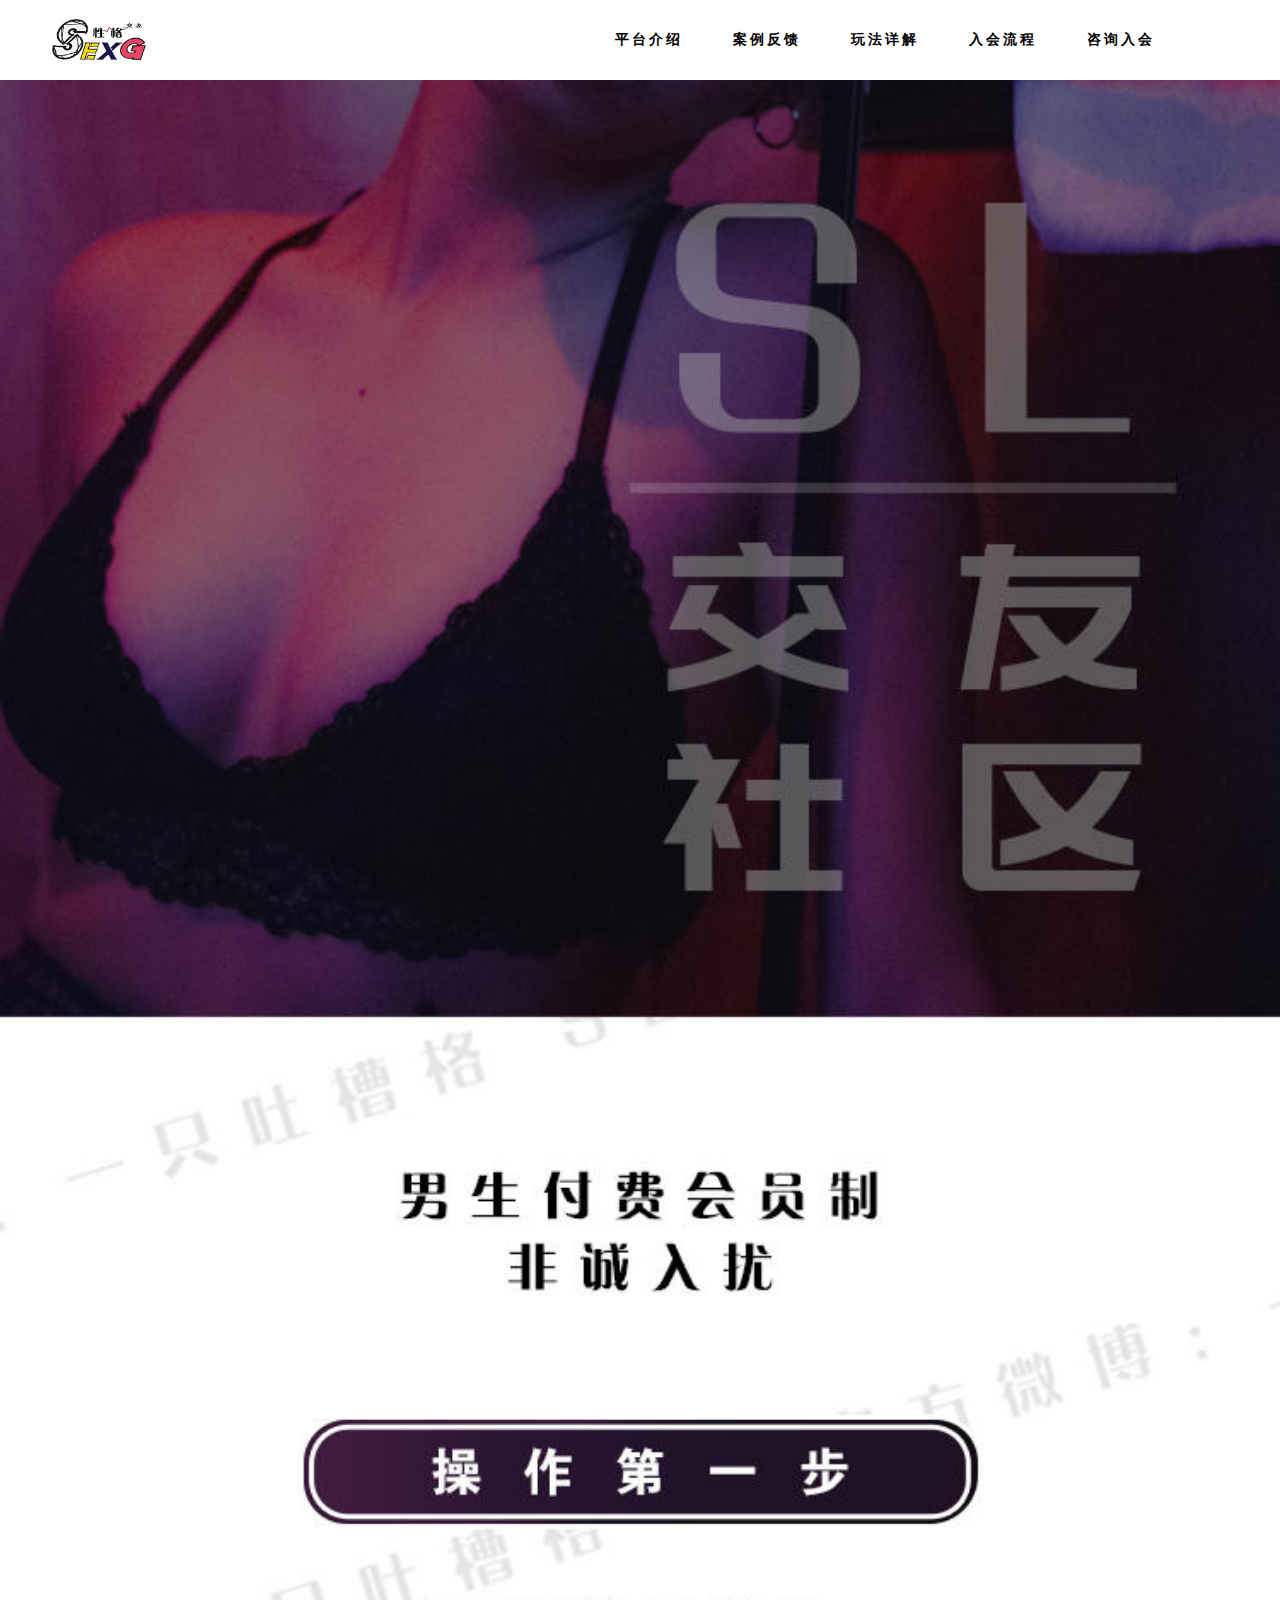
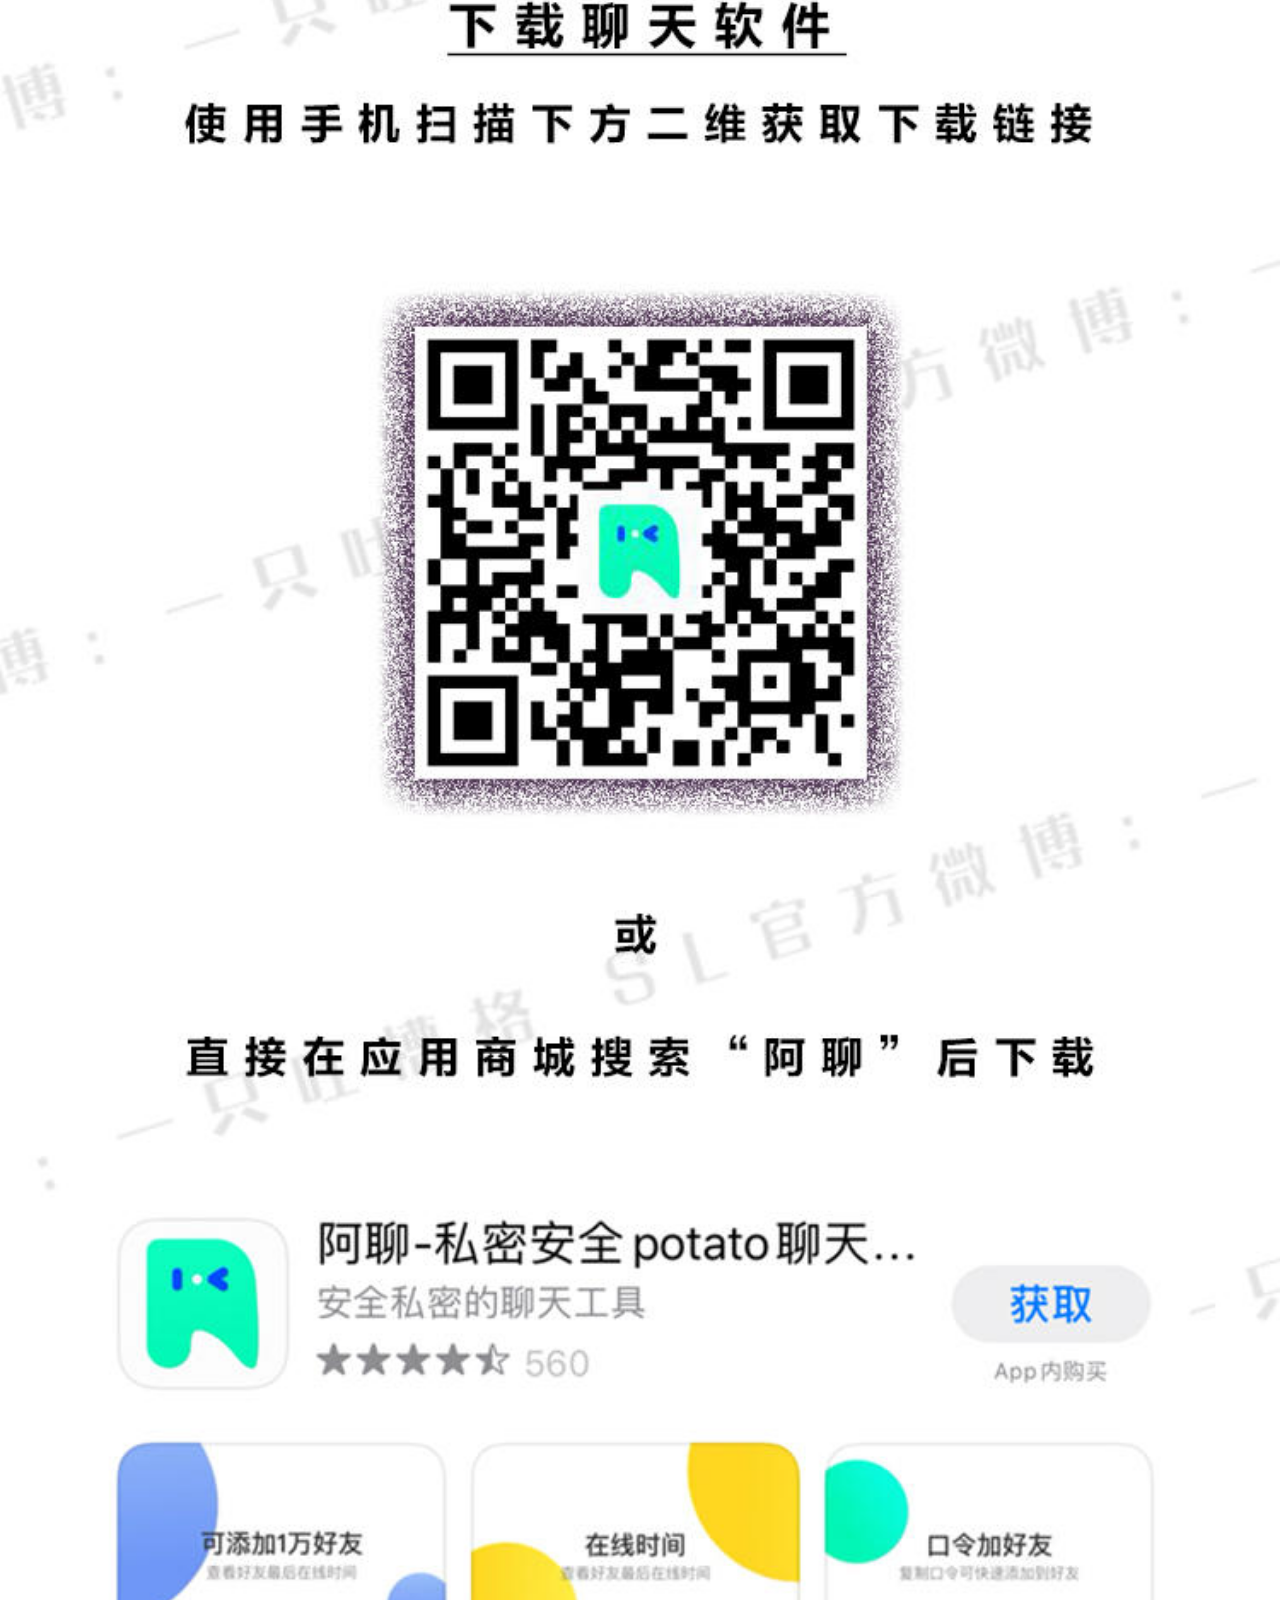
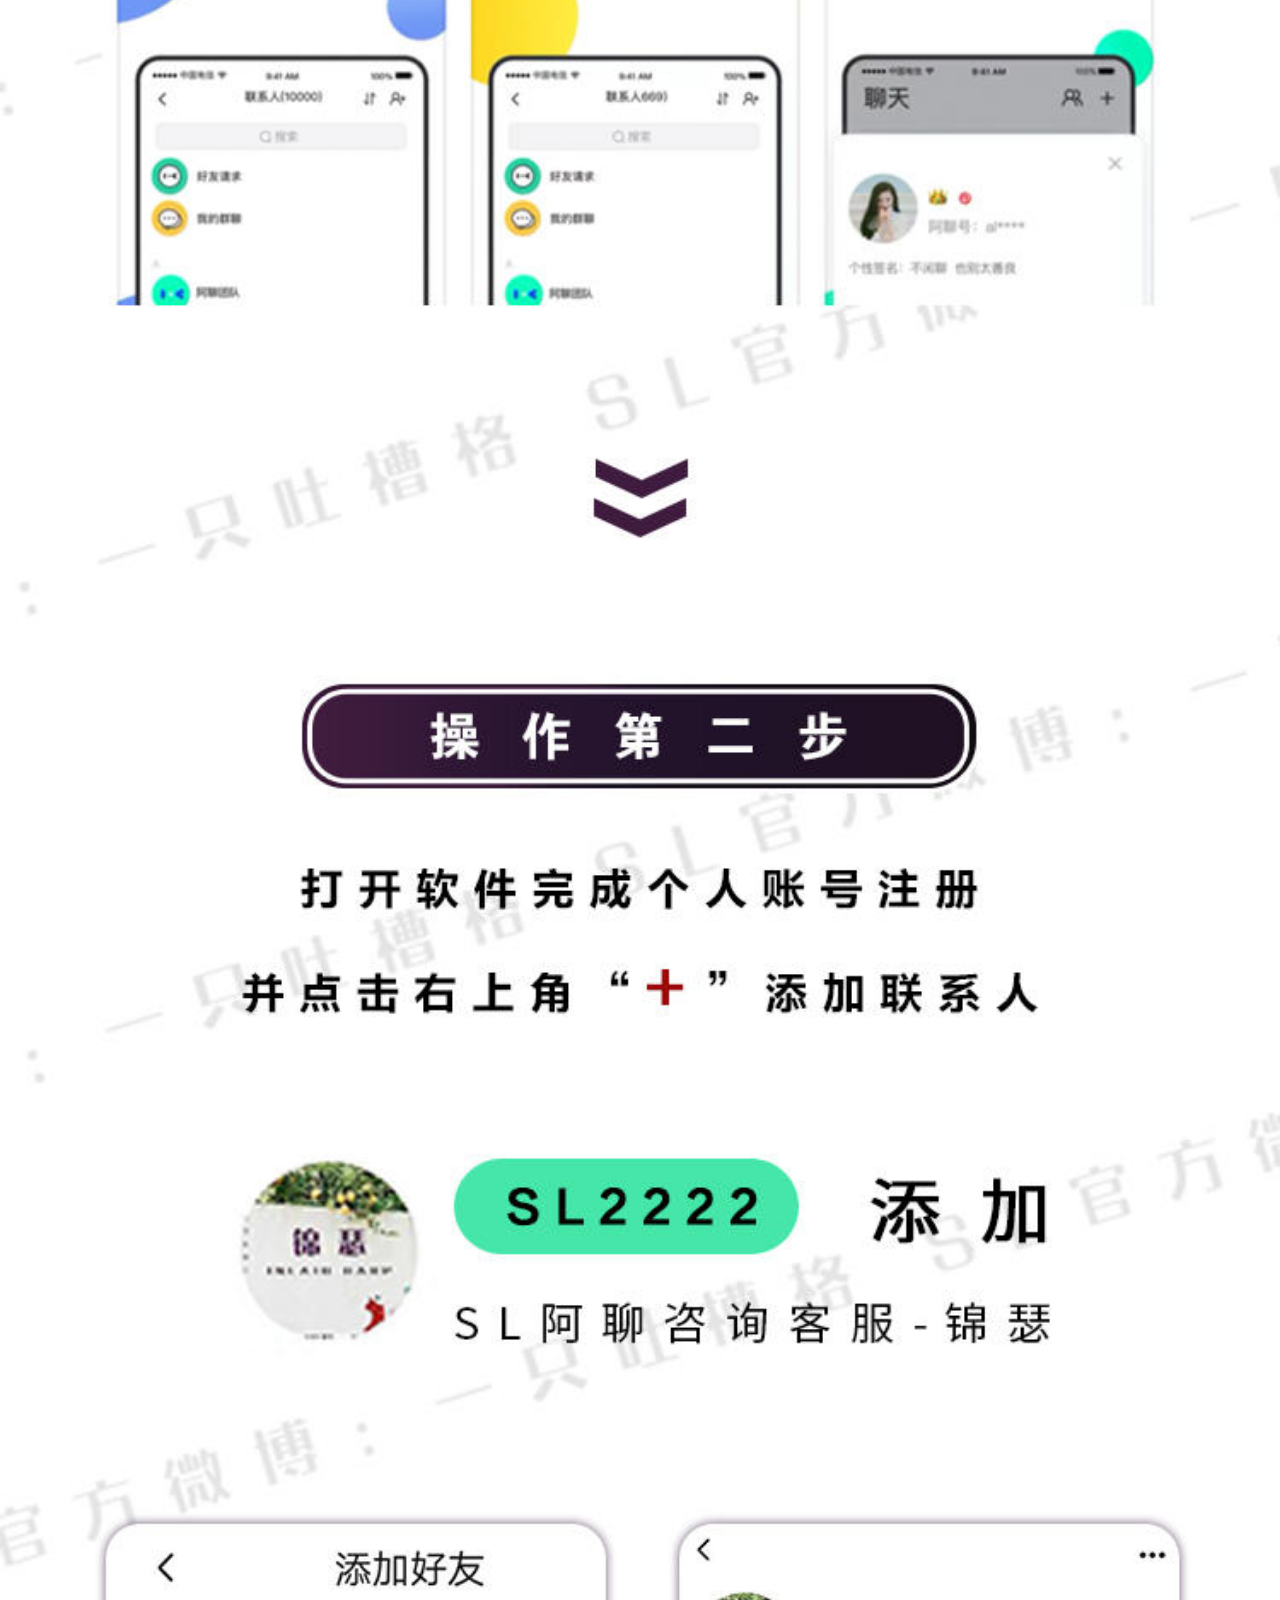
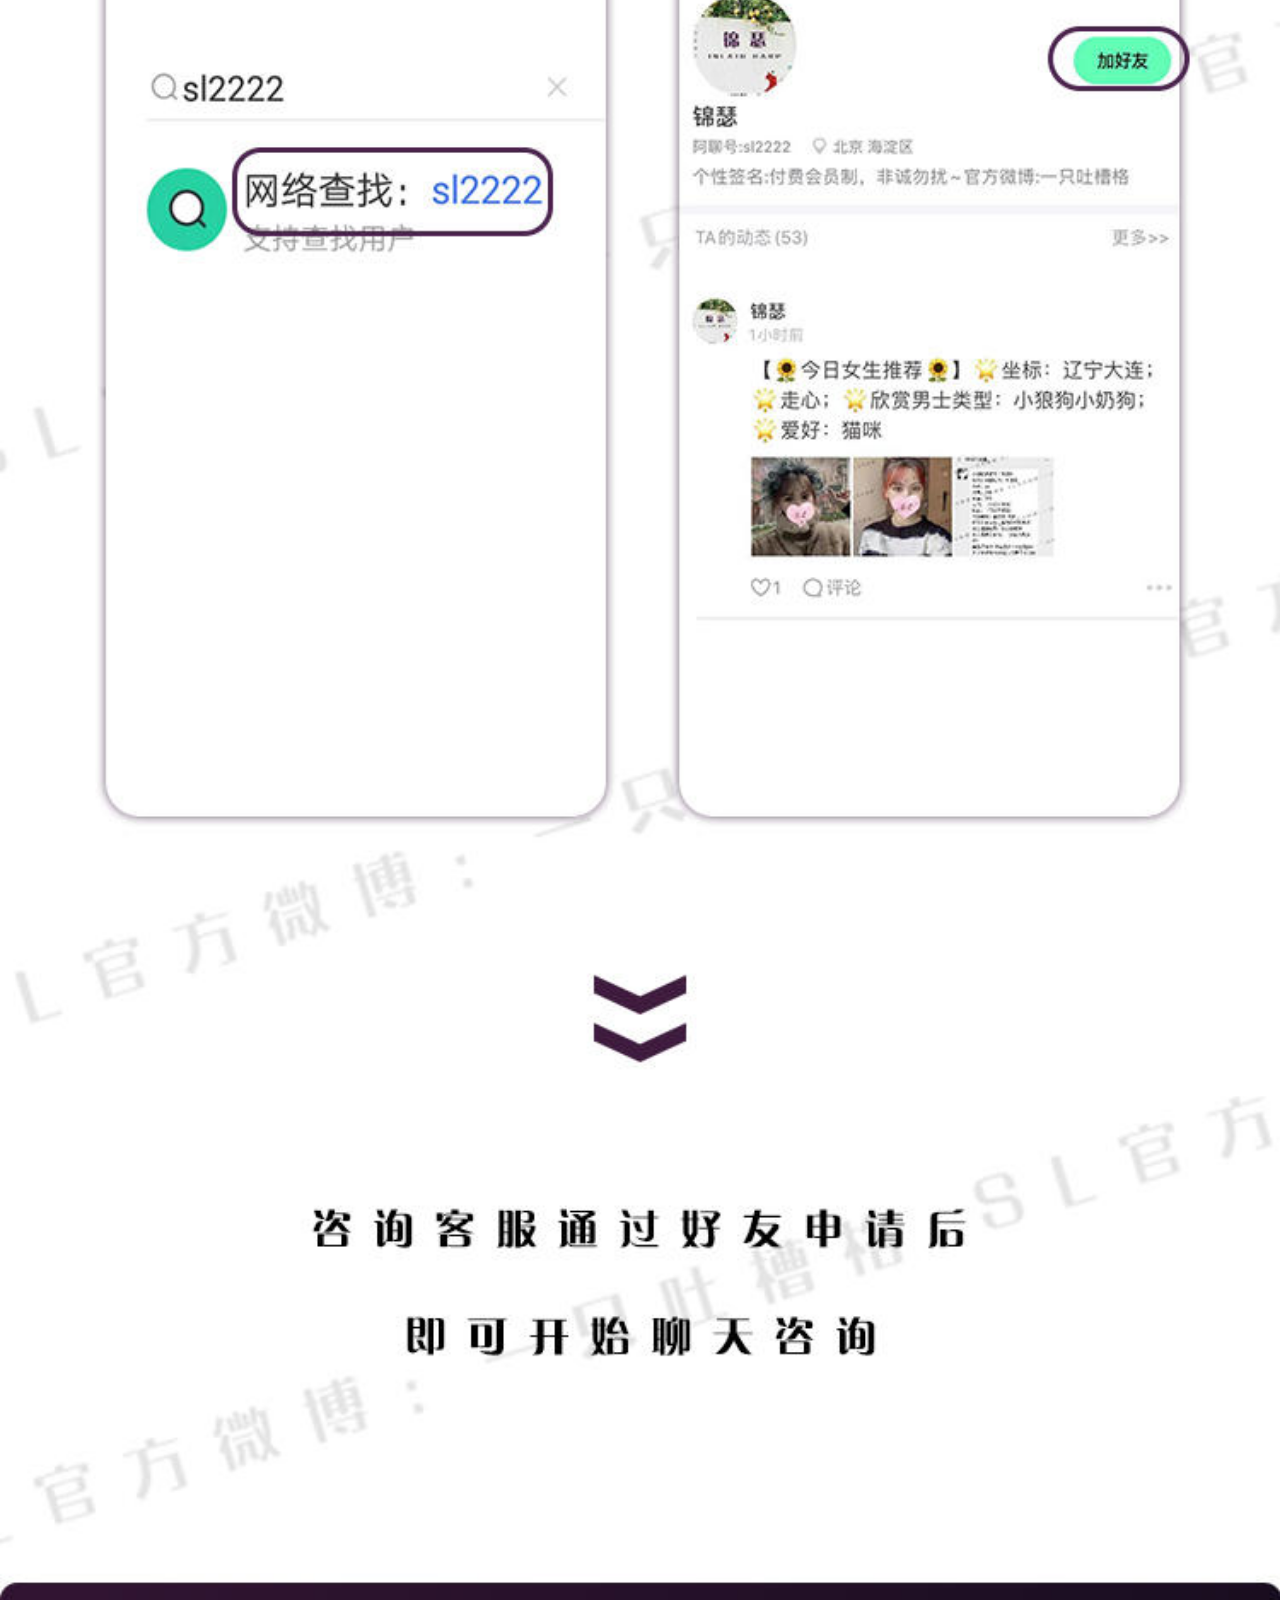
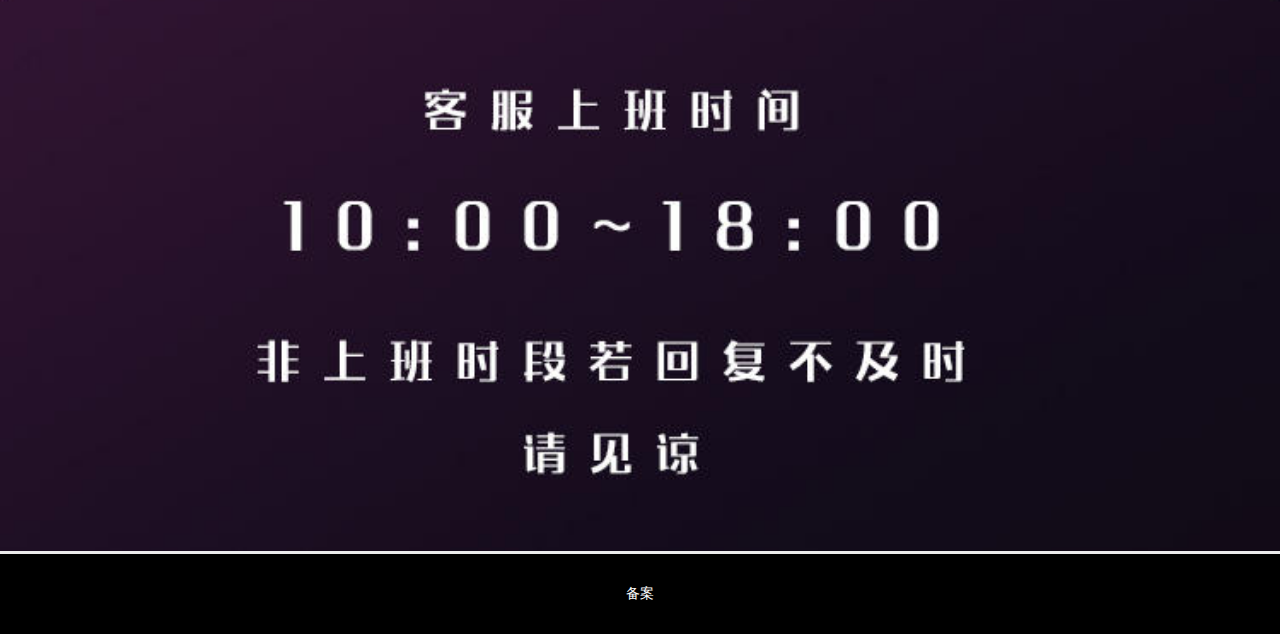
==== cz.html @ c71db669 "'puyunjun'" ====
<!DOCTYPE html>
<html>

<head>
    <meta name="viewport" content="width=device-width, initial-scale=1.0, maximum-scale=1.0, user-scalable=0">
    <meta charset="utf-8" />
    <title>首页</title>
    <link rel="stylesheet" type="text/css" href="css/mui.min.css" />
    <link rel="stylesheet" type="text/css" href="css/base.css" />
    <link rel="stylesheet" href="css/public.css" />
    <link rel="stylesheet" type="text/css" href="css/index.css" />

</head>
<style type="text/css">
    .phone{
        display: none;
    }
    .phone>img{
        width:100%;
        float: left;
    }
    /*.pc{
        min-width: 1000px;
    }*/
    .head{
        height:80px;
        background: white;
        display: flex;
        align-items: center;
        justify-content: space-between;
    }
    .head img{
        height:60px;
        margin-left: 50px;
    }
    .head div{
        display: flex;
        align-items: center;
        margin-right:100px;
    }
    .head p{
        display: inline-block;
        padding: 10px 20px;
        /*border-bottom: 2px solid #FFBA02;*/
        margin: 0 5px;
        font-weight: bold;
        letter-spacing: 3px;
        cursor: pointer;
    }
    .picbox img{
        width:100%;
    }
    .foot{
        height:80px;
        background: black;
        color: white;
        display: flex;
        justify-content: center;
        align-items: center;
    }
    .abc>div:nth-of-type(1){
        padding: 10px 0;
        width:100%;
        height:120px;
        background: url(img/3333.png) no-repeat center;
        background-size: cover;
        position: relative;
        display: flex;
        align-items: center;
    }
    .abc>div:nth-of-type(1) i{
        display: block;
        width:100%;
        height:100%;
        position: absolute;
        left: 0;
        top: 0;
        background: rgba(174,0,0,0.5);
    }
    .abc>div:nth-of-type(1) p{
        width: 58px;
        height:58px;
        border-radius: 100%;
        position: relative;
        background: url(img/j1.png) no-repeat center;
        background-size: cover;
        margin: 0 auto;
    }

    .abc>div:nth-of-type(2){
        padding: 20px 0;
    }
    .abc>div:nth-of-type(2) p{
        width: calc(100% - 50px);
        margin: 15px auto;
        line-height: 2em;

    }
    .abc>div:nth-of-type(1) p img{
        width:38px;
        height: auto;
        position: absolute;
        left: 50%;
        top: 50%;
        transform: translate(-50%,-50%);
    }
    .abc-2>div{
        display: none;
    }
    .abc-1 em{
        display: block;
        position: absolute;
        left: 32px;
        top: 93px;
        border-left:10px solid transparent;
        border-right:10px solid transparent;
        border-bottom:10px solid white;
        display: none;
    }
    .abc>div:nth-of-type(1) p.active{
        width: 85px;
        height:85px;
    }
    .abc>div:nth-of-type(1) p.active img{
        width: 115px;
    }
    .abc>div:nth-of-type(1) p.active em{
        display: block;
    }
    @media screen and (max-width: 600px) {
        .pc{
            display: none;
        }
        .phone{
            display: block;
        }
    }

</style>

<body>
<div class="pc">
    <div class="head">
        <img src="img/logo.gif"/>
        <div>
            <p>平台介绍</p>
            <p>案例反馈</p>
            <p>玩法详解</p>
            <p>入会流程</p>
            <p>咨询入会</p>
        </div>
    </div>

    <div class="picbox">
        <img src="img/cz.jpg"/>
    </div>

    <div class="foot">
        备案
    </div>
</div>
</body>

</html>
<script type="text/javascript" src="js/jquery-3.2.1.min.js"></script>
<script type="text/javascript" src="js/mui.min.js"></script>
<script type="text/javascript" src="js/zturn.js"></script>
<script type="text/javascript" src="https://js.users.51.la/20453717.js"></script>
<script type="text/javascript">

    var gallery = mui('.mui-slider');
    /*调用slider初始化轮播图*/
    gallery.slider({
        /*自动轮播图的间隔时间*/
        interval: 2000
    });


    $('.head p').each(function(){
        $(this).hover(function(){
            $(this).css('border-bottom','2px solid #FFBA02')
        },function(){
            $(this).css('border-bottom','none')
        })
    })

    function tabfn(that,index){
        $('.abc-1 p').removeClass('active')
        $(that).addClass('active')
        $('.abc-2 div').hide()
        $('.abc-2 div').eq(index).show()
    }

    var aa=new zturn({
        id:"zturn",
        opacity:0.9,
        width:382,
        Awidth:1024,
        scale:0.9,
        auto:true,//是否轮播 默认5000
        turning:1000//轮播时长
    })
    var ab=new zturn({
        id:"zturn2",
        opacity:0.8,
        width:382,
        Awidth:1024,
        scale:0.6,
        auto:true
    })

</script>
---- css/mui.min.css ----
html {
	font-family: sans-serif;
	-webkit-text-size-adjust: 100%
}

body {
	margin: 0
}

article,
aside,
details,
figcaption,
figure,
footer,
header,
hgroup,
main,
nav,
section,
summary {
	display: block
}

audio,
canvas,
progress,
video {
	display: inline-block;
	vertical-align: baseline
}

audio:not([controls]) {
	display: none;
	height: 0
}

[hidden],
template {
	display: none
}

a {
	background: 0 0
}

a:active,
a:hover {
	outline: 0
}

abbr[title] {
	border-bottom: 1px dotted
}

b,
strong {
	font-weight: 700
}

dfn {
	font-style: italic
}

h1 {
	margin: .67em 0
}

mark {
	color: #000;
	background: #ff0
}

small {
	font-size: 80%
}

sub,
sup {
	font-size: 75%;
	line-height: 0;
	position: relative;
	vertical-align: baseline
}

sup {
	top: -.5em
}

sub {
	bottom: -.25em
}

img {
	border: 0
}

svg:not(:root) {
	overflow: hidden
}

figure {
	margin: 1em 40px
}

hr {
	box-sizing: content-box;
	height: 0
}

pre {
	overflow: auto
}

code,
kbd,
pre,
samp {
	font-family: monospace, monospace;
	font-size: 1em
}

button,
input,
optgroup,
select{
	font: inherit;
	margin: 0;
	color: inherit
}

button {
	overflow: visible
}

button,
select {
	text-transform: none
}

button,
html input[type=button],
input[type=reset],
input[type=submit] {
	cursor: pointer;
	-webkit-appearance: button
}

button[disabled],
html input[disabled] {
	cursor: default
}

input {
	line-height: normal
}

input[type=checkbox],
input[type=radio] {
	box-sizing: border-box;
	padding: 0
}

input[type=number]::-webkit-inner-spin-button,
input[type=number]::-webkit-outer-spin-button {
	height: auto
}

input[type=search]::-webkit-search-cancel-button,
input[type=search]::-webkit-search-decoration {
	-webkit-appearance: none
}

fieldset {
	margin: 0 2px;
	padding: .35em .625em .75em;
	border: 1px solid silver
}

legend {
	padding: 0;
	border: 0
}



optgroup {
	font-weight: 700
}

table {
	border-spacing: 0;
	border-collapse: collapse
}

td,
th {
	padding: 0
}

* {
	-webkit-box-sizing: border-box;
	box-sizing: border-box;
	-webkit-user-select: none;
	outline: 0;
	-webkit-tap-highlight-color: transparent;
	-webkit-tap-highlight-color: transparent
}

body {
	font-family: 'Helvetica Neue', Helvetica, sans-serif;
	font-size: 17px;
	color: #000;
	background-color: #efeff4;
	-webkit-overflow-scrolling: touch
}

a {
	text-decoration: none;
	color: #007aff
}

a:active {
	color: #0062cc
}

.mui-content {
	background-color: #efeff4;
	-webkit-overflow-scrolling: touch
}

.mui-bar-nav~.mui-content {
	padding-top: 44px
}

.mui-bar-nav~.mui-content.mui-scroll-wrapper .mui-scrollbar-vertical {
	top: 44px
}

.mui-bar-header-secondary~.mui-content {
	padding-top: 88px
}

.mui-bar-header-secondary~.mui-content.mui-scroll-wrapper .mui-scrollbar-vertical {
	top: 88px
}

.mui-bar-footer~.mui-content {
	padding-bottom: 44px
}

.mui-bar-footer~.mui-content.mui-scroll-wrapper .mui-scrollbar-vertical {
	bottom: 44px
}

.mui-bar-footer-secondary~.mui-content {
	padding-bottom: 88px
}

.mui-bar-footer-secondary~.mui-content.mui-scroll-wrapper .mui-scrollbar-vertical {
	bottom: 88px
}

.mui-bar-tab~.mui-content {
	padding-bottom: 50px
}

.mui-bar-tab~.mui-content.mui-scroll-wrapper .mui-scrollbar-vertical {
	bottom: 50px
}

.mui-bar-footer-secondary-tab~.mui-content {
	padding-bottom: 94px
}

.mui-bar-footer-secondary-tab~.mui-content.mui-scroll-wrapper .mui-scrollbar-vertical {
	bottom: 94px
}

.mui-content-padded {
	margin: 10px
}

.mui-inline {
	display: inline-block;
	vertical-align: top
}

.mui-block {
	display: block!important
}

.mui-visibility {
	visibility: visible!important
}

.mui-hidden {
	display: none!important
}

.mui-ellipsis {
	overflow: hidden;
	white-space: nowrap;
	text-overflow: ellipsis
}

.mui-ellipsis-2 {
	display: -webkit-box;
	overflow: hidden;
	white-space: normal!important;
	text-overflow: ellipsis;
	word-wrap: break-word;
	-webkit-line-clamp: 2;
	-webkit-box-orient: vertical
}

.mui-table {
	display: table;
	width: 100%;
	table-layout: fixed
}

.mui-table-cell {
	position: relative;
	display: table-cell
}

.mui-text-left {
	text-align: left!important
}

.mui-text-center {
	text-align: center!important
}

.mui-text-justify {
	text-align: justify!important
}

.mui-text-right {
	text-align: right!important
}

.mui-pull-left {
	float: left
}

.mui-pull-right {
	float: right
}

.mui-list-unstyled {
	padding-left: 0;
	list-style: none
}

.mui-list-inline {
	margin-left: -5px;
	padding-left: 0;
	list-style: none
}

.mui-list-inline>li {
	display: inline-block;
	padding-right: 5px;
	padding-left: 5px
}

.mui-clearfix:after,
.mui-clearfix:before {
	display: table;
	content: ' '
}

.mui-clearfix:after {
	clear: both
}

.mui-bg-primary {
	background-color: #007aff
}

.mui-bg-positive {
	background-color: #4cd964
}

.mui-bg-negative {
	background-color: #dd524d
}

.mui-error {
	margin: 88px 35px;
	padding: 10px;
	border-radius: 6px;
	background-color: #bbb
}

.mui-subtitle {
	font-size: 15px
}
.mui-h1,
h1 {
	font-size: 36px
}

.mui-h2,
h2 {
	font-size: 30px
}

.mui-h3,
h3 {
	font-size: 24px
}

.mui-h4,
h4 {
	font-size: 18px
}

.mui-h5,
h5 {
	font-size: 14px;
	font-weight: 400;
	color: #8f8f94
}

.mui-h6,
h6 {
	font-size: 12px;
	font-weight: 400;
	color: #8f8f94
}

p {
	font-size: 14px;
	margin-top: 0;
	margin-bottom: 10px;
}

.mui-row:after,
.mui-row:before {
	display: table;
	content: ' '
}

.mui-row:after {
	clear: both
}

.mui-col-sm-1,
.mui-col-sm-10,
.mui-col-sm-11,
.mui-col-sm-12,
.mui-col-sm-2,
.mui-col-sm-3,
.mui-col-sm-4,
.mui-col-sm-5,
.mui-col-sm-6,
.mui-col-sm-7,
.mui-col-sm-8,
.mui-col-sm-9,
.mui-col-xs-1,
.mui-col-xs-10,
.mui-col-xs-11,
.mui-col-xs-12,
.mui-col-xs-2,
.mui-col-xs-3,
.mui-col-xs-4,
.mui-col-xs-5,
.mui-col-xs-6,
.mui-col-xs-7,
.mui-col-xs-8,
.mui-col-xs-9 {
	position: relative;
	min-height: 1px
}

.mui-row>[class*=mui-col-] {
	float: left
}

.mui-col-xs-12 {
	width: 100%
}

.mui-col-xs-11 {
	width: 91.66666667%
}

.mui-col-xs-10 {
	width: 83.33333333%
}

.mui-col-xs-9 {
	width: 75%
}

.mui-col-xs-8 {
	width: 66.66666667%
}

.mui-col-xs-7 {
	width: 58.33333333%
}

.mui-col-xs-6 {
	width: 50%
}

.mui-col-xs-5 {
	width: 41.66666667%
}

.mui-col-xs-4 {
	width: 33.33333333%
}

.mui-col-xs-3 {
	width: 25%
}

.mui-col-xs-2 {
	width: 16.66666667%
}

.mui-col-xs-1 {
	width: 8.33333333%
}

@media (min-width:400px) {
	.mui-col-sm-12 {
		width: 100%
	}
	.mui-col-sm-11 {
		width: 91.66666667%
	}
	.mui-col-sm-10 {
		width: 83.33333333%
	}
	.mui-col-sm-9 {
		width: 75%
	}
	.mui-col-sm-8 {
		width: 66.66666667%
	}
	.mui-col-sm-7 {
		width: 58.33333333%
	}
	.mui-col-sm-6 {
		width: 50%
	}
	.mui-col-sm-5 {
		width: 41.66666667%
	}
	.mui-col-sm-4 {
		width: 33.33333333%
	}
	.mui-col-sm-3 {
		width: 25%
	}
	.mui-col-sm-2 {
		width: 16.66666667%
	}
	.mui-col-sm-1 {
		width: 8.33333333%
	}
}

.mui-scroll-wrapper {
	position: absolute;
	z-index: 2;
	top: 0;
	bottom: 0;
	left: 0;
	overflow: hidden;
	width: 100%
}

.mui-scroll {
	position: absolute;
	z-index: 1;
	width: 100%
}

.mui-scrollbar {
	position: absolute;
	z-index: 9998;
	overflow: hidden;
	-webkit-transition: 500ms;
	transition: 500ms;
	transform: translateZ(0px);
	pointer-events: none;
	opacity: 0
}

.mui-scrollbar-vertical {
	top: 0;
	right: 1px;
	bottom: 2px;
	width: 4px
}

.mui-scrollbar-vertical .mui-scrollbar-indicator {
	width: 100%
}

.mui-scrollbar-horizontal {
	right: 2px;
	bottom: 0;
	left: 2px;
	height: 4px
}

.mui-scrollbar-horizontal .mui-scrollbar-indicator {
	height: 100%
}

.mui-scrollbar-indicator {
	position: absolute;
	display: block;
	box-sizing: border-box;
	-webkit-transition: .01s cubic-bezier(.1, .57, .1, 1);
	transition: .01s cubic-bezier(.1, .57, .1, 1);
	transform: translate(0px, 0) translateZ(0px);
	border: 1px solid rgba(255, 255, 255, .80196);
	border-radius: 2px;
	background: rgba(0, 0, 0, .39804)
}

.mui-plus-pullrefresh .mui-fullscreen .mui-scroll-wrapper .mui-scroll-wrapper,
.mui-plus-pullrefresh .mui-fullscreen .mui-slider-group .mui-scroll-wrapper {
	position: absolute;
	top: 0;
	bottom: 0;
	left: 0;
	overflow: hidden;
	width: 100%
}

.mui-plus-pullrefresh .mui-fullscreen .mui-scroll-wrapper .mui-scroll,
.mui-plus-pullrefresh .mui-fullscreen .mui-slider-group .mui-scroll {
	position: absolute;
	width: 100%
}

.mui-plus-pullrefresh .mui-scroll-wrapper,
.mui-plus-pullrefresh .mui-slider-group {
	position: static;
	top: auto;
	bottom: auto;
	left: auto;
	overflow: auto;
	width: auto
}

.mui-plus-pullrefresh .mui-slider-group {
	overflow: visible
}

.mui-plus-pullrefresh .mui-scroll {
	position: static;
	width: auto
}

.mui-off-canvas-wrap .mui-bar {
	position: absolute!important;
	-webkit-transform: translate3d(0, 0, 0);
	transform: translate3d(0, 0, 0);
	-webkit-box-shadow: none;
	box-shadow: none
}

.mui-off-canvas-wrap {
	position: relative;
	z-index: 1;
	overflow: hidden;
	width: 100%;
	height: 100%
}

.mui-off-canvas-wrap .mui-inner-wrap {
	position: relative;
	z-index: 1;
	width: 100%;
	height: 100%
}

.mui-off-canvas-wrap .mui-inner-wrap.mui-transitioning {
	-webkit-transition: -webkit-transform 350ms;
	transition: transform 350ms cubic-bezier(.165, .84, .44, 1)
}

.mui-off-canvas-wrap .mui-inner-wrap .mui-off-canvas-left {
	-webkit-transform: translate3d(-100%, 0, 0);
	transform: translate3d(-100%, 0, 0)
}

.mui-off-canvas-wrap .mui-inner-wrap .mui-off-canvas-right {
	-webkit-transform: translate3d(100%, 0, 0);
	transform: translate3d(100%, 0, 0)
}

.mui-off-canvas-wrap.mui-active {
	overflow: hidden;
	height: 100%
}

.mui-off-canvas-wrap.mui-active .mui-off-canvas-backdrop {
	position: absolute;
	z-index: 998;
	top: 0;
	right: 0;
	bottom: 0;
	left: 0;
	display: block;
	transition: background 350ms cubic-bezier(.165, .84, .44, 1);
	background: rgba(0, 0, 0, .4);
	box-shadow: -4px 0 4px rgba(0, 0, 0, .5), 4px 0 4px rgba(0, 0, 0, .5);
	-webkit-tap-highlight-color: transparent
}

.mui-off-canvas-wrap.mui-slide-in .mui-off-canvas-right {
	z-index: 10000!important;
	-webkit-transform: translate3d(100%, 0, 0)
}

.mui-off-canvas-wrap.mui-slide-in .mui-off-canvas-left {
	z-index: 10000!important;
	-webkit-transform: translate3d(-100%, 0, 0)
}

.mui-off-canvas-left,
.mui-off-canvas-right {
	position: absolute;
	z-index: -1;
	top: 0;
	bottom: 0;
	visibility: hidden;
	box-sizing: content-box;
	width: 70%;
	min-height: 100%;
	background: #333;
	-webkit-overflow-scrolling: touch
}

.mui-off-canvas-left.mui-transitioning,
.mui-off-canvas-right.mui-transitioning {
	-webkit-transition: -webkit-transform 350ms cubic-bezier(.165, .84, .44, 1);
	transition: transform 350ms cubic-bezier(.165, .84, .44, 1)
}

.mui-off-canvas-left {
	left: 0
}

.mui-off-canvas-right {
	right: 0
}

.mui-off-canvas-wrap:not(.mui-slide-in).mui-scalable {
	background-color: #333
}

.mui-off-canvas-wrap:not(.mui-slide-in).mui-scalable>.mui-off-canvas-left,
.mui-off-canvas-wrap:not(.mui-slide-in).mui-scalable>.mui-off-canvas-right {
	width: 80%;
	-webkit-transform: scale(.8);
	transform: scale(.8);
	opacity: .1
}

.mui-off-canvas-wrap:not(.mui-slide-in).mui-scalable>.mui-off-canvas-left.mui-transitioning,
.mui-off-canvas-wrap:not(.mui-slide-in).mui-scalable>.mui-off-canvas-right.mui-transitioning {
	-webkit-transition: -webkit-transform 350ms cubic-bezier(.165, .84, .44, 1), opacity 350ms cubic-bezier(.165, .84, .44, 1);
	transition: transform 350ms cubic-bezier(.165, .84, .44, 1), opacity 350ms cubic-bezier(.165, .84, .44, 1)
}

.mui-off-canvas-wrap:not(.mui-slide-in).mui-scalable>.mui-off-canvas-left {
	-webkit-transform-origin: -100%;
	transform-origin: -100%
}

.mui-off-canvas-wrap:not(.mui-slide-in).mui-scalable>.mui-off-canvas-right {
	-webkit-transform-origin: 200%;
	transform-origin: 200%
}

.mui-off-canvas-wrap:not(.mui-slide-in).mui-scalable.mui-active>.mui-inner-wrap {
	-webkit-transform: scale(.8);
	transform: scale(.8)
}

.mui-off-canvas-wrap:not(.mui-slide-in).mui-scalable.mui-active>.mui-off-canvas-left,
.mui-off-canvas-wrap:not(.mui-slide-in).mui-scalable.mui-active>.mui-off-canvas-right {
	-webkit-transform: scale(1);
	transform: scale(1);
	opacity: 1
}

.mui-loading .mui-spinner {
	display: block;
	margin: 0 auto
}

.mui-spinner {
	display: inline-block;
	width: 24px;
	height: 24px;
	-webkit-transform-origin: 50%;
	transform-origin: 50%;
	-webkit-animation: spinner-spin 1s step-end infinite;
	animation: spinner-spin 1s step-end infinite
}

.mui-spinner:after {
	display: block;
	width: 100%;
	height: 100%;
	content: '';
	background-image: url('data:image/svg+xml;charset=utf-8,<svg viewBox=\'0 0 120 120\' xmlns=\'http://www.w3.org/2000/svg\' xmlns:xlink=\'http://www.w3.org/1999/xlink\'><defs><line id=\'l\' x1=\'60\' x2=\'60\' y1=\'7\' y2=\'27\' stroke=\'%236c6c6c\' stroke-width=\'11\' stroke-linecap=\'round\'/></defs><g><use xlink:href=\'%23l\' opacity=\'.27\'/><use xlink:href=\'%23l\' opacity=\'.27\' transform=\'rotate(30 60,60)\'/><use xlink:href=\'%23l\' opacity=\'.27\' transform=\'rotate(60 60,60)\'/><use xlink:href=\'%23l\' opacity=\'.27\' transform=\'rotate(90 60,60)\'/><use xlink:href=\'%23l\' opacity=\'.27\' transform=\'rotate(120 60,60)\'/><use xlink:href=\'%23l\' opacity=\'.27\' transform=\'rotate(150 60,60)\'/><use xlink:href=\'%23l\' opacity=\'.37\' transform=\'rotate(180 60,60)\'/><use xlink:href=\'%23l\' opacity=\'.46\' transform=\'rotate(210 60,60)\'/><use xlink:href=\'%23l\' opacity=\'.56\' transform=\'rotate(240 60,60)\'/><use xlink:href=\'%23l\' opacity=\'.66\' transform=\'rotate(270 60,60)\'/><use xlink:href=\'%23l\' opacity=\'.75\' transform=\'rotate(300 60,60)\'/><use xlink:href=\'%23l\' opacity=\'.85\' transform=\'rotate(330 60,60)\'/></g></svg>');
	background-repeat: no-repeat;
	background-position: 50%;
	background-size: 100%
}

.mui-spinner-white:after {
	background-image: url('data:image/svg+xml;charset=utf-8,<svg viewBox=\'0 0 120 120\' xmlns=\'http://www.w3.org/2000/svg\' xmlns:xlink=\'http://www.w3.org/1999/xlink\'><defs><line id=\'l\' x1=\'60\' x2=\'60\' y1=\'7\' y2=\'27\' stroke=\'%23fff\' stroke-width=\'11\' stroke-linecap=\'round\'/></defs><g><use xlink:href=\'%23l\' opacity=\'.27\'/><use xlink:href=\'%23l\' opacity=\'.27\' transform=\'rotate(30 60,60)\'/><use xlink:href=\'%23l\' opacity=\'.27\' transform=\'rotate(60 60,60)\'/><use xlink:href=\'%23l\' opacity=\'.27\' transform=\'rotate(90 60,60)\'/><use xlink:href=\'%23l\' opacity=\'.27\' transform=\'rotate(120 60,60)\'/><use xlink:href=\'%23l\' opacity=\'.27\' transform=\'rotate(150 60,60)\'/><use xlink:href=\'%23l\' opacity=\'.37\' transform=\'rotate(180 60,60)\'/><use xlink:href=\'%23l\' opacity=\'.46\' transform=\'rotate(210 60,60)\'/><use xlink:href=\'%23l\' opacity=\'.56\' transform=\'rotate(240 60,60)\'/><use xlink:href=\'%23l\' opacity=\'.66\' transform=\'rotate(270 60,60)\'/><use xlink:href=\'%23l\' opacity=\'.75\' transform=\'rotate(300 60,60)\'/><use xlink:href=\'%23l\' opacity=\'.85\' transform=\'rotate(330 60,60)\'/></g></svg>')
}

@-webkit-keyframes spinner-spin {
	0% {
		-webkit-transform: rotate(0deg)
	}
	8.33333333% {
		-webkit-transform: rotate(30deg)
	}
	16.66666667% {
		-webkit-transform: rotate(60deg)
	}
	25% {
		-webkit-transform: rotate(90deg)
	}
	33.33333333% {
		-webkit-transform: rotate(120deg)
	}
	41.66666667% {
		-webkit-transform: rotate(150deg)
	}
	50% {
		-webkit-transform: rotate(180deg)
	}
	58.33333333% {
		-webkit-transform: rotate(210deg)
	}
	66.66666667% {
		-webkit-transform: rotate(240deg)
	}
	75% {
		-webkit-transform: rotate(270deg)
	}
	83.33333333% {
		-webkit-transform: rotate(300deg)
	}
	91.66666667% {
		-webkit-transform: rotate(330deg)
	}
	100% {
		-webkit-transform: rotate(360deg)
	}
}

@keyframes spinner-spin {
	0% {
		transform: rotate(0deg)
	}
	8.33333333% {
		transform: rotate(30deg)
	}
	16.66666667% {
		transform: rotate(60deg)
	}
	25% {
		transform: rotate(90deg)
	}
	33.33333333% {
		transform: rotate(120deg)
	}
	41.66666667% {
		transform: rotate(150deg)
	}
	50% {
		transform: rotate(180deg)
	}
	58.33333333% {
		transform: rotate(210deg)
	}
	66.66666667% {
		transform: rotate(240deg)
	}
	75% {
		transform: rotate(270deg)
	}
	83.33333333% {
		transform: rotate(300deg)
	}
	91.66666667% {
		transform: rotate(330deg)
	}
	100% {
		transform: rotate(360deg)
	}
}

.mui-btn,
button,
input[type=button],
input[type=reset],
input[type=submit] {
	font-size: 14px;
	font-weight: 400;
	line-height: 1.42;
	position: relative;
	display: inline-block;
	margin-bottom: 0;
	padding: 6px 12px;
	cursor: pointer;
	-webkit-transition: all;
	transition: all;
	-webkit-transition-timing-function: linear;
	transition-timing-function: linear;
	-webkit-transition-duration: .2s;
	transition-duration: .2s;
	text-align: center;
	vertical-align: top;
	white-space: nowrap;
	color: #333;
	border: 1px solid #ccc;
	border-radius: 3px;
	border-top-left-radius: 3px;
	border-top-right-radius: 3px;
	border-bottom-right-radius: 3px;
	border-bottom-left-radius: 3px;
	background-color: #fff;
	background-clip: padding-box
}

.mui-btn.mui-active:enabled,
.mui-btn:enabled:active,
button.mui-active:enabled,
button:enabled:active,
input[type=button].mui-active:enabled,
input[type=button]:enabled:active,
input[type=reset].mui-active:enabled,
input[type=reset]:enabled:active,
input[type=submit].mui-active:enabled,
input[type=submit]:enabled:active {
	color: #fff;
	background-color: #929292
}

.mui-btn.mui-disabled,
.mui-btn:disabled,
button.mui-disabled,
button:disabled,
input[type=button].mui-disabled,
input[type=button]:disabled,
input[type=reset].mui-disabled,
input[type=reset]:disabled,
input[type=submit].mui-disabled,
input[type=submit]:disabled {
	opacity: .6
}

.mui-btn-blue,
.mui-btn-primary,
input[type=submit] {
	color: #fff;
	border: 1px solid #007aff;
	background-color: #007aff
}

.mui-btn-blue.mui-active:enabled,
.mui-btn-blue:enabled:active,
.mui-btn-primary.mui-active:enabled,
.mui-btn-primary:enabled:active,
input[type=submit].mui-active:enabled,
input[type=submit]:enabled:active {
	color: #fff;
	border: 1px solid #0062cc;
	background-color: #0062cc
}

.mui-btn-green,
.mui-btn-positive,
.mui-btn-success {
	color: #fff;
	border: 1px solid #4cd964;
	background-color: #4cd964
}

.mui-btn-green.mui-active:enabled,
.mui-btn-green:enabled:active,
.mui-btn-positive.mui-active:enabled,
.mui-btn-positive:enabled:active,
.mui-btn-success.mui-active:enabled,
.mui-btn-success:enabled:active {
	color: #fff;
	border: 1px solid #2ac845;
	background-color: #2ac845
}

.mui-btn-warning,
.mui-btn-yellow {
	color: #fff;
	border: 1px solid #f0ad4e;
	background-color: #f0ad4e
}

.mui-btn-warning.mui-active:enabled,
.mui-btn-warning:enabled:active,
.mui-btn-yellow.mui-active:enabled,
.mui-btn-yellow:enabled:active {
	color: #fff;
	border: 1px solid #ec971f;
	background-color: #ec971f
}

.mui-btn-danger,
.mui-btn-negative,
.mui-btn-red {
	color: #fff;
	border: 1px solid #dd524d;
	background-color: #dd524d
}

.mui-btn-danger.mui-active:enabled,
.mui-btn-danger:enabled:active,
.mui-btn-negative.mui-active:enabled,
.mui-btn-negative:enabled:active,
.mui-btn-red.mui-active:enabled,
.mui-btn-red:enabled:active {
	color: #fff;
	border: 1px solid #cf2d28;
	background-color: #cf2d28
}

.mui-btn-purple,
.mui-btn-royal {
	color: #fff;
	border: 1px solid #8a6de9;
	background-color: #8a6de9
}

.mui-btn-purple.mui-active:enabled,
.mui-btn-purple:enabled:active,
.mui-btn-royal.mui-active:enabled,
.mui-btn-royal:enabled:active {
	color: #fff;
	border: 1px solid #6641e2;
	background-color: #6641e2
}

.mui-btn-grey {
	color: #fff;
	border: 1px solid #c7c7cc;
	background-color: #c7c7cc
}

.mui-btn-grey.mui-active:enabled,
.mui-btn-grey:enabled:active {
	color: #fff;
	border: 1px solid #acacb4;
	background-color: #acacb4
}

.mui-btn-outlined {
	background-color: transparent
}

.mui-btn-outlined.mui-btn-blue,
.mui-btn-outlined.mui-btn-primary {
	color: #007aff
}

.mui-btn-outlined.mui-btn-green,
.mui-btn-outlined.mui-btn-positive,
.mui-btn-outlined.mui-btn-success {
	color: #4cd964
}

.mui-btn-outlined.mui-btn-warning,
.mui-btn-outlined.mui-btn-yellow {
	color: #f0ad4e
}

.mui-btn-outlined.mui-btn-danger,
.mui-btn-outlined.mui-btn-negative,
.mui-btn-outlined.mui-btn-red {
	color: #dd524d
}

.mui-btn-outlined.mui-btn-purple,
.mui-btn-outlined.mui-btn-royal {
	color: #8a6de9
}

.mui-btn-outlined.mui-btn-blue:enabled:active,
.mui-btn-outlined.mui-btn-danger:enabled:active,
.mui-btn-outlined.mui-btn-green:enabled:active,
.mui-btn-outlined.mui-btn-negative:enabled:active,
.mui-btn-outlined.mui-btn-positive:enabled:active,
.mui-btn-outlined.mui-btn-primary:enabled:active,
.mui-btn-outlined.mui-btn-purple:enabled:active,
.mui-btn-outlined.mui-btn-red:enabled:active,
.mui-btn-outlined.mui-btn-royal:enabled:active,
.mui-btn-outlined.mui-btn-success:enabled:active,
.mui-btn-outlined.mui-btn-warning:enabled:active,
.mui-btn-outlined.mui-btn-yellow:enabled:active {
	color: #fff
}

.mui-btn-link {
	padding-top: 6px;
	padding-bottom: 6px;
	color: #007aff;
	border: 0;
	background-color: transparent
}

.mui-btn-link.mui-active:enabled,
.mui-btn-link:enabled:active {
	color: #0062cc;
	background-color: transparent
}

.mui-btn-block {
	font-size: 18px;
	display: block;
	width: 100%;
	margin-bottom: 10px;
	padding: 15px 0
}

.mui-btn .mui-badge {
	font-size: 14px;
	margin: -2px -4px -2px 4px;
	background-color: rgba(0, 0, 0, .15)
}

.mui-btn .mui-badge-inverted,
.mui-btn:enabled:active .mui-badge-inverted {
	background-color: transparent
}

.mui-btn-negative:enabled:active .mui-badge-inverted,
.mui-btn-positive:enabled:active .mui-badge-inverted,
.mui-btn-primary:enabled:active .mui-badge-inverted {
	color: #fff
}

.mui-btn-block .mui-badge {
	position: absolute;
	right: 0;
	margin-right: 10px
}

.mui-btn .mui-icon {
	font-size: inherit
}

.mui-btn.mui-icon {
	font-size: 14px;
	line-height: 1.42
}

.mui-btn.mui-fab {
	width: 56px;
	height: 56px;
	padding: 16px;
	border-radius: 50%;
	outline: 0
}

.mui-btn.mui-fab.mui-btn-mini {
	width: 40px;
	height: 40px;
	padding: 8px
}

.mui-btn.mui-fab .mui-icon {
	font-size: 24px;
	line-height: 24px;
	width: 24px;
	height: 24px
}

.mui-btn .mui-spinner {
	width: 14px;
	height: 14px;
	vertical-align: text-bottom
}

.mui-btn-block .mui-spinner {
	width: 22px;
	height: 22px
}

.mui-bar {
	position: fixed;
	z-index: 10;
	right: 0;
	left: 0;
	height: 44px;
	padding-right: 10px;
	padding-left: 10px;
	border-bottom: 0;
	background-color: #f7f7f7;
	-webkit-box-shadow: 0 0 1px rgba(0, 0, 0, .85);
	box-shadow: 0 0 1px rgba(0, 0, 0, .85);
	-webkit-backface-visibility: hidden;
	backface-visibility: hidden
}

.mui-bar .mui-title {
	right: 40px;
	left: 40px;
	display: inline-block;
	overflow: hidden;
	width: auto;
	margin: 0;
	text-overflow: ellipsis
}

.mui-bar .mui-backdrop {
	background: 0 0
}

.mui-bar-header-secondary {
	top: 44px
}

.mui-bar-footer {
	bottom: 0
}

.mui-bar-footer-secondary {
	bottom: 44px
}

.mui-bar-footer-secondary-tab {
	bottom: 50px
}

.mui-bar-footer,
.mui-bar-footer-secondary,
.mui-bar-footer-secondary-tab {
	border-top: 0
}

.mui-bar-transparent {
	top: 0;
	background-color: rgba(247, 247, 247, 0);
	-webkit-box-shadow: none;
	box-shadow: none
}

.mui-bar-nav {
	top: 0;
	-webkit-box-shadow: 0 1px 6px #ccc;
	box-shadow: 0 1px 6px #ccc
}

.mui-bar-nav~.mui-content .mui-anchor {
	display: block;
	visibility: hidden;
	height: 45px;
	margin-top: -45px
}

.mui-bar-nav.mui-bar .mui-icon {
	margin-right: -10px;
	margin-left: -10px;
	padding-right: 10px;
	padding-left: 10px
}

.mui-title {
	font-size: 17px;
	font-weight: 500;
	line-height: 44px;
	position: absolute;
	display: block;
	width: 100%;
	margin: 0 -10px;
	padding: 0;
	text-align: center;
	white-space: nowrap;
	color: #000
}

.mui-title a {
	color: inherit
}

.mui-bar-tab {
	bottom: 0;
	display: table;
	width: 100%;
	height: 50px;
	padding: 0;
	table-layout: fixed;
	border-top: 0;
	border-bottom: 0;
	-webkit-touch-callout: none
}

.mui-bar-tab .mui-tab-item {
	display: table-cell;
	overflow: hidden;
	width: 1%;
	height: 50px;
	text-align: center;
	vertical-align: middle;
	white-space: nowrap;
	text-overflow: ellipsis;
	color: #929292
}

.mui-bar-tab .mui-tab-item.mui-active {
	color: #007aff
}

.mui-bar-tab .mui-tab-item .mui-icon {
	top: 3px;
	width: 24px;
	height: 24px;
	padding-top: 0;
	padding-bottom: 0
}

.mui-bar-tab .mui-tab-item .mui-icon~.mui-tab-label {
	font-size: 11px;
	display: block;
	overflow: hidden;
	text-overflow: ellipsis
}

.mui-bar-tab .mui-tab-item .mui-icon:active {
	background: 0 0
}

.mui-focusin>.mui-bar-header-secondary,
.mui-focusin>.mui-bar-nav {
	position: absolute
}

.mui-focusin>.mui-bar~.mui-content {
	padding-bottom: 0
}

.mui-bar .mui-btn {
	font-weight: 400;
	position: relative;
	z-index: 20;
	top: 7px;
	margin-top: 0;
	padding: 6px 12px 7px
}

.mui-bar .mui-btn.mui-pull-right {
	margin-left: 10px
}

.mui-bar .mui-btn.mui-pull-left {
	margin-right: 10px
}

.mui-bar .mui-btn-link {
	font-size: 16px;
	line-height: 44px;
	top: 0;
	padding: 0;
	color: #007aff;
	border: 0
}

.mui-bar .mui-btn-link.mui-active,
.mui-bar .mui-btn-link:active {
	color: #0062cc
}

.mui-bar .mui-btn-block {
	font-size: 16px;
	top: 6px;
	margin-bottom: 0;
	padding: 5px 0
}

.mui-bar .mui-btn-nav.mui-pull-left {
	margin-left: -5px
}

.mui-bar .mui-btn-nav.mui-pull-left .mui-icon-left-nav {
	margin-right: -3px
}

.mui-bar .mui-btn-nav.mui-pull-right {
	margin-right: -5px
}

.mui-bar .mui-btn-nav.mui-pull-right .mui-icon-right-nav {
	margin-left: -3px
}

.mui-bar .mui-btn-nav:active {
	opacity: .3
}

.mui-bar .mui-icon {
	font-size: 24px;
	position: relative;
	z-index: 20;
	padding-top: 10px;
	padding-bottom: 10px
}

.mui-bar .mui-icon:active {
	opacity: .3
}

.mui-bar .mui-btn .mui-icon {
	top: 1px;
	margin: 0;
	padding: 0
}

.mui-bar .mui-title .mui-icon {
	margin: 0;
	padding: 0
}

.mui-bar .mui-title .mui-icon.mui-icon-caret {
	top: 4px;
	margin-left: -5px
}

.mui-bar input[type=search] {
	height: 29px;
	margin: 6px 0
}

.mui-bar .mui-input-row .mui-btn {
	padding: 12px 10px
}

.mui-bar .mui-search:before {
	margin-top: -10px
}

.mui-bar .mui-input-row .mui-input-clear~.mui-icon-clear,
.mui-bar .mui-input-row .mui-input-speech~.mui-icon-speech {
	top: 0;
	right: 12px
}

.mui-bar.mui-bar-header-secondary .mui-input-row .mui-input-clear~.mui-icon-clear,
.mui-bar.mui-bar-header-secondary .mui-input-row .mui-input-speech~.mui-icon-speech {
	top: 0;
	right: 0
}

.mui-bar .mui-segmented-control {
	top: 7px;
	width: auto;
	margin: 0 auto
}

.mui-bar.mui-bar-header-secondary .mui-segmented-control {
	top: 0
}

.mui-badge {
	font-size: 12px;
	line-height: 1;
	display: inline-block;
	padding: 3px 6px;
	color: #333;
	border-radius: 100px;
	background-color: rgba(0, 0, 0, .15)
}

.mui-badge.mui-badge-inverted {
	padding: 0 5px 0 0;
	color: #929292;
	background-color: transparent
}

.mui-badge-blue,
.mui-badge-primary {
	color: #fff;
	background-color: #007aff
}

.mui-badge-blue.mui-badge-inverted,
.mui-badge-primary.mui-badge-inverted {
	color: #007aff;
	background-color: transparent
}

.mui-badge-green,
.mui-badge-success {
	color: #fff;
	background-color: #4cd964
}

.mui-badge-green.mui-badge-inverted,
.mui-badge-success.mui-badge-inverted {
	color: #4cd964;
	background-color: transparent
}

.mui-badge-warning,
.mui-badge-yellow {
	color: #fff;
	background-color: #f0ad4e
}

.mui-badge-warning.mui-badge-inverted,
.mui-badge-yellow.mui-badge-inverted {
	color: #f0ad4e;
	background-color: transparent
}

.mui-badge-danger,
.mui-badge-red {
	color: #fff;
	background-color: #dd524d
}

.mui-badge-danger.mui-badge-inverted,
.mui-badge-red.mui-badge-inverted {
	color: #dd524d;
	background-color: transparent
}

.mui-badge-purple,
.mui-badge-royal {
	color: #fff;
	background-color: #8a6de9
}

.mui-badge-purple.mui-badge-inverted,
.mui-badge-royal.mui-badge-inverted {
	color: #8a6de9;
	background-color: transparent
}

.mui-icon .mui-badge {
	font-size: 10px;
	line-height: 1.4;
	position: absolute;
	top: -2px;
	left: 100%;
	margin-left: -10px;
	padding: 1px 5px;
	color: #fff;
	background: red
}

.mui-card {
	font-size: 14px;
	position: relative;
	overflow: hidden;
	margin: 10px;
	border-radius: 2px;
	background-color: #fff;
	background-clip: padding-box;
	box-shadow: 0 1px 2px rgba(0, 0, 0, .3)
}

.mui-content>.mui-card:first-child {
	margin-top: 15px
}

.mui-card .mui-input-group .mui-input-row:last-child:after,
.mui-card .mui-input-group .mui-input-row:last-child:before,
.mui-card .mui-input-group:after,
.mui-card .mui-input-group:before {
	height: 0
}

.mui-card .mui-table-view {
	margin-bottom: 0;
	border-top: 0;
	border-bottom: 0;
	border-radius: 6px
}

.mui-card .mui-table-view .mui-table-view-cell:first-child,
.mui-card .mui-table-view .mui-table-view-divider:first-child {
	top: 0;
	border-top-left-radius: 6px;
	border-top-right-radius: 6px
}

.mui-card .mui-table-view .mui-table-view-cell:last-child,
.mui-card .mui-table-view .mui-table-view-divider:last-child {
	border-bottom-right-radius: 6px;
	border-bottom-left-radius: 6px
}

.mui-card .mui-table-view:after,
.mui-card .mui-table-view:before,
.mui-card>.mui-table-view>.mui-table-view-cell:last-child:after,
.mui-card>.mui-table-view>.mui-table-view-cell:last-child:before {
	height: 0
}

.mui-card-footer,
.mui-card-header {
	position: relative;
	display: -webkit-box;
	display: -webkit-flex;
	display: flex;
	min-height: 44px;
	padding: 10px 15px;
	-webkit-box-pack: justify;
	-webkit-justify-content: space-between;
	justify-content: space-between;
	-webkit-box-align: center;
	-webkit-align-items: center;
	align-items: center
}

.mui-card-footer .mui-card-link,
.mui-card-header .mui-card-link {
	line-height: 44px;
	position: relative;
	display: -webkit-box;
	display: -webkit-flex;
	display: flex;
	height: 44px;
	margin-top: -10px;
	margin-bottom: -10px;
	-webkit-transition-duration: .3s;
	transition-duration: .3s;
	text-decoration: none;
	-webkit-box-pack: start;
	-webkit-justify-content: flex-start;
	justify-content: flex-start;
	-webkit-box-align: center;
	-webkit-align-items: center;
	align-items: center
}

.mui-card-footer:before,
.mui-card-header:after {
	position: absolute;
	top: 0;
	right: 0;
	left: 0;
	height: 1px;
	content: '';
	-webkit-transform: scaleY(.5);
	transform: scaleY(.5);
	background-color: #c8c7cc
}

.mui-card-header {
	font-size: 17px;
	border-radius: 2px 2px 0 0
}

.mui-card-header:after {
	top: auto;
	bottom: 0
}

.mui-card-header>img:first-child {
	font-size: 0;
	line-height: 0;
	float: left;
	width: 34px;
	height: 34px
}

.mui-card-footer {
	color: #6d6d72;
	border-radius: 0 0 2px 2px
}

.mui-card-content {
	font-size: 14px;
	position: relative
}

.mui-card-content-inner {
	position: relative;
	padding: 15px
}

.mui-card-media {
	vertical-align: bottom;
	color: #fff;
	background-position: center;
	background-size: cover
}

.mui-card-header.mui-card-media {
	display: block;
	padding: 10px
}

.mui-card-header.mui-card-media .mui-media-body {
	font-size: 14px;
	font-weight: 500;
	line-height: 17px;
	margin-bottom: 0;
	margin-left: 44px;
	color: #333
}

.mui-card-header.mui-card-media .mui-media-body p {
	font-size: 13px;
	margin-bottom: 0
}

.mui-table-view {
	position: relative;
	margin-top: 0;
	margin-bottom: 0;
	padding-left: 0;
	list-style: none;
	background-color: #fff
}

.mui-table-view:after {
	position: absolute;
	right: 0;
	bottom: 0;
	left: 0;
	height: 1px;
	content: '';
	-webkit-transform: scaleY(.5);
	transform: scaleY(.5);
	background-color: #c8c7cc
}

.mui-table-view:before {
	position: absolute;
	right: 0;
	left: 0;
	height: 1px;
	content: '';
	-webkit-transform: scaleY(.5);
	transform: scaleY(.5);
	background-color: #c8c7cc;
	top: -1px
}

.mui-table-view-icon .mui-table-view-cell .mui-navigate-right .mui-icon {
	font-size: 20px;
	margin-top: -1px;
	margin-right: 5px;
	margin-left: -5px
}

.mui-table-view-icon .mui-table-view-cell:after {
	left: 40px
}

.mui-table-view-chevron .mui-table-view-cell {
	padding-right: 65px
}

.mui-table-view-chevron .mui-table-view-cell>a:not(.mui-btn) {
	margin-right: -65px
}

.mui-table-view-radio .mui-table-view-cell {
	padding-right: 65px
}

.mui-table-view-radio .mui-table-view-cell>a:not(.mui-btn) {
	margin-right: -65px
}

.mui-table-view-radio .mui-table-view-cell .mui-navigate-right:after {
	font-size: 30px;
	font-weight: 600;
	right: 9px;
	content: '';
	color: #007aff
}

.mui-table-view-radio .mui-table-view-cell.mui-selected .mui-navigate-right:after {
	content: '\e472'
}

.mui-table-view-inverted {
	color: #fff;
	background: #333
}

.mui-table-view-inverted:after {
	position: absolute;
	right: 0;
	bottom: 0;
	left: 0;
	height: 1px;
	content: '';
	-webkit-transform: scaleY(.5);
	transform: scaleY(.5);
	background-color: #222
}

.mui-table-view-inverted:before {
	position: absolute;
	top: 0;
	right: 0;
	left: 0;
	height: 1px;
	content: '';
	-webkit-transform: scaleY(.5);
	transform: scaleY(.5);
	background-color: #222
}

.mui-table-view-inverted .mui-table-view-cell:after {
	position: absolute;
	right: 0;
	bottom: 0;
	left: 15px;
	height: 1px;
	content: '';
	-webkit-transform: scaleY(.5);
	transform: scaleY(.5);
	background-color: #222
}

.mui-table-view-inverted .mui-table-view-cell.mui-active,
.mui-table-view-inverted .mui-table-view-cell>a:not(.mui-btn).mui-active {
	background-color: #242424
}

.mui-table-view-cell {
	position: relative;
	overflow: hidden;
	padding: 11px 15px;
	-webkit-touch-callout: none
}

.mui-table-view-cell:after {
	position: absolute;
	right: 0;
	bottom: 0;
	left: 15px;
	height: 1px;
	content: '';
	-webkit-transform: scaleY(.5);
	transform: scaleY(.5);
	background-color: #c8c7cc
}

.mui-table-view-cell.mui-checkbox input[type=checkbox],
.mui-table-view-cell.mui-radio input[type=radio] {
	top: 8px
}

.mui-table-view-cell.mui-checkbox.mui-left,
.mui-table-view-cell.mui-radio.mui-left {
	padding-left: 58px
}

.mui-table-view-cell.mui-active {
	background-color: #eee
}

.mui-table-view-cell:last-child:after,
.mui-table-view-cell:last-child:before {
	height: 0
}

.mui-table-view-cell>a:not(.mui-btn) {
	position: relative;
	display: block;
	overflow: hidden;
	margin: -11px -15px;
	padding: inherit;
	white-space: nowrap;
	text-overflow: ellipsis;
	color: inherit
}

.mui-table-view-cell>a:not(.mui-btn).mui-active {
	background-color: #eee
}

.mui-table-view-cell p {
	margin-bottom: 0
}

.mui-table-view-cell.mui-transitioning>.mui-slider-handle,
.mui-table-view-cell.mui-transitioning>.mui-slider-left .mui-btn,
.mui-table-view-cell.mui-transitioning>.mui-slider-right .mui-btn {
	-webkit-transition: -webkit-transform 300ms ease;
	transition: transform 300ms ease
}

.mui-table-view-cell.mui-active>.mui-slider-handle {
	background-color: #eee
}

.mui-table-view-cell>.mui-slider-handle {
	position: relative;
	background-color: #fff
}

.mui-table-view-cell>.mui-slider-handle .mui-navigate-right:after,
.mui-table-view-cell>.mui-slider-handle.mui-navigate-right:after {
	right: 0
}

.mui-table-view-cell>.mui-slider-handle,
.mui-table-view-cell>.mui-slider-left .mui-btn,
.mui-table-view-cell>.mui-slider-right .mui-btn {
	-webkit-transition: -webkit-transform 0ms ease;
	transition: transform 0ms ease
}

.mui-table-view-cell>.mui-slider-left,
.mui-table-view-cell>.mui-slider-right {
	position: absolute;
	top: 0;
	display: -webkit-box;
	display: -webkit-flex;
	display: flex;
	height: 100%
}

.mui-table-view-cell>.mui-slider-left>.mui-btn,
.mui-table-view-cell>.mui-slider-right>.mui-btn {
	position: relative;
	left: 0;
	display: -webkit-box;
	display: -webkit-flex;
	display: flex;
	padding: 0 30px;
	color: #fff;
	border: 0;
	border-radius: 0;
	-webkit-box-align: center;
	-webkit-align-items: center;
	align-items: center
}

.mui-table-view-cell>.mui-slider-left>.mui-btn:after,
.mui-table-view-cell>.mui-slider-right>.mui-btn:after {
	position: absolute;
	z-index: -1;
	top: 0;
	width: 600%;
	height: 100%;
	content: '';
	background: inherit
}

.mui-table-view-cell>.mui-slider-left>.mui-btn.mui-icon,
.mui-table-view-cell>.mui-slider-right>.mui-btn.mui-icon {
	font-size: 30px
}

.mui-table-view-cell>.mui-slider-right {
	right: 0;
	-webkit-transition: -webkit-transform 0ms ease;
	transition: transform 0ms ease;
	-webkit-transform: translateX(100%);
	transform: translateX(100%)
}

.mui-table-view-cell>.mui-slider-left {
	left: 0;
	-webkit-transition: -webkit-transform 0ms ease;
	transition: transform 0ms ease;
	-webkit-transform: translateX(-100%);
	transform: translateX(-100%)
}

.mui-table-view-cell>.mui-slider-left>.mui-btn:after {
	right: 100%;
	margin-right: -1px
}

.mui-table-view-divider {
	font-weight: 500;
	position: relative;
	margin-top: -1px;
	margin-left: 0;
	padding-top: 6px;
	padding-bottom: 6px;
	padding-left: 15px;
	color: #999;
	background-color: #fafafa
}

.mui-table-view-divider:after {
	position: absolute;
	right: 0;
	bottom: 0;
	left: 0;
	height: 1px;
	content: '';
	-webkit-transform: scaleY(.5);
	transform: scaleY(.5);
	background-color: #c8c7cc
}

.mui-table-view-divider:before {
	position: absolute;
	top: 0;
	right: 0;
	left: 0;
	height: 1px;
	content: '';
	-webkit-transform: scaleY(.5);
	transform: scaleY(.5);
	background-color: #c8c7cc
}

.mui-table-view .mui-media,
.mui-table-view .mui-media-body {
	overflow: hidden
}

.mui-table-view .mui-media-large .mui-media-object {
	line-height: 80px;
	max-width: 80px;
	height: 80px
}

.mui-table-view .mui-media .mui-subtitle {
	color: #000
}

.mui-table-view .mui-media-object {
	line-height: 42px;
	max-width: 42px;
	height: 42px
}

.mui-table-view .mui-media-object.mui-pull-left {
	margin-right: 10px
}

.mui-table-view .mui-media-object.mui-pull-right {
	margin-left: 10px
}

.mui-table-view .mui-table-view-cell.mui-media-icon .mui-media-object {
	line-height: 29px;
	max-width: 29px;
	height: 29px;
	margin: -4px 0
}

.mui-table-view .mui-table-view-cell.mui-media-icon .mui-media-object img {
	line-height: 29px;
	max-width: 29px;
	height: 29px
}

.mui-table-view .mui-table-view-cell.mui-media-icon .mui-media-object.mui-pull-left {
	margin-right: 10px
}

.mui-table-view .mui-table-view-cell.mui-media-icon .mui-media-object .mui-icon {
	font-size: 29px
}

.mui-table-view .mui-table-view-cell.mui-media-icon .mui-media-body:after {
	position: absolute;
	right: 0;
	bottom: 0;
	left: 55px;
	height: 1px;
	content: '';
	-webkit-transform: scaleY(.5);
	transform: scaleY(.5);
	background-color: #c8c7cc
}

.mui-table-view .mui-table-view-cell.mui-media-icon:after {
	height: 0!important
}

.mui-table-view.mui-unfold .mui-table-view-cell.mui-collapse .mui-table-view {
	display: block
}

.mui-table-view.mui-unfold .mui-table-view-cell.mui-collapse .mui-table-view:after,
.mui-table-view.mui-unfold .mui-table-view-cell.mui-collapse .mui-table-view:before {
	height: 0!important
}

.mui-table-view.mui-unfold .mui-table-view-cell.mui-media-icon.mui-collapse .mui-media-body:after {
	position: absolute;
	right: 0;
	bottom: 0;
	left: 70px;
	height: 1px;
	content: '';
	-webkit-transform: scaleY(.5);
	transform: scaleY(.5);
	background-color: #c8c7cc
}

.mui-table-view-cell>.mui-badge,
.mui-table-view-cell>.mui-btn,
.mui-table-view-cell>.mui-switch,
.mui-table-view-cell>a>.mui-badge,
.mui-table-view-cell>a>.mui-btn,
.mui-table-view-cell>a>.mui-switch {
	position: absolute;
	top: 50%;
	right: 15px;
	-webkit-transform: translateY(-50%);
	transform: translateY(-50%)
}

.mui-table-view-cell .mui-navigate-right>.mui-badge,
.mui-table-view-cell .mui-navigate-right>.mui-btn,
.mui-table-view-cell .mui-navigate-right>.mui-switch,
.mui-table-view-cell .mui-push-left>.mui-badge,
.mui-table-view-cell .mui-push-left>.mui-btn,
.mui-table-view-cell .mui-push-left>.mui-switch,
.mui-table-view-cell .mui-push-right>.mui-badge,
.mui-table-view-cell .mui-push-right>.mui-btn,
.mui-table-view-cell .mui-push-right>.mui-switch,
.mui-table-view-cell>a .mui-navigate-right>.mui-badge,
.mui-table-view-cell>a .mui-navigate-right>.mui-btn,
.mui-table-view-cell>a .mui-navigate-right>.mui-switch,
.mui-table-view-cell>a .mui-push-left>.mui-badge,
.mui-table-view-cell>a .mui-push-left>.mui-btn,
.mui-table-view-cell>a .mui-push-left>.mui-switch,
.mui-table-view-cell>a .mui-push-right>.mui-badge,
.mui-table-view-cell>a .mui-push-right>.mui-btn,
.mui-table-view-cell>a .mui-push-right>.mui-switch {
	right: 35px
}

.mui-content>.mui-table-view:first-child {
	margin-top: 15px
}

.mui-table-view-cell.mui-collapse .mui-table-view .mui-table-view-cell:last-child:after,
.mui-table-view-cell.mui-collapse .mui-table-view:after,
.mui-table-view-cell.mui-collapse .mui-table-view:before {
	height: 0
}

.mui-table-view-cell.mui-collapse>.mui-navigate-right:after,
.mui-table-view-cell.mui-collapse>.mui-push-right:after {
	content: '\e581'
}

.mui-table-view-cell.mui-collapse.mui-active {
	margin-top: -1px
}

.mui-table-view-cell.mui-collapse.mui-active .mui-collapse-content,
.mui-table-view-cell.mui-collapse.mui-active .mui-table-view {
	display: block
}

.mui-table-view-cell.mui-collapse.mui-active>.mui-navigate-right:after,
.mui-table-view-cell.mui-collapse.mui-active>.mui-push-right:after {
	content: '\e580'
}

.mui-table-view-cell.mui-collapse.mui-active .mui-table-view-cell>a:not(.mui-btn).mui-active {
	margin-left: -31px;
	padding-left: 47px
}

.mui-table-view-cell.mui-collapse .mui-collapse-content {
	position: relative;
	display: none;
	overflow: hidden;
	margin: 11px -15px -11px;
	padding: 8px 15px;
	-webkit-transition: height .35s ease;
	-o-transition: height .35s ease;
	transition: height .35s ease;
	background: #fff
}

.mui-table-view-cell.mui-collapse .mui-collapse-content>.mui-input-group,
.mui-table-view-cell.mui-collapse .mui-collapse-content>.mui-slider {
	width: auto;
	height: auto;
	margin: -8px -15px
}

.mui-table-view-cell.mui-collapse .mui-collapse-content>.mui-slider {
	margin: -8px -16px
}

.mui-table-view-cell.mui-collapse .mui-table-view {
	display: none;
	margin-top: 11px;
	margin-right: -15px;
	margin-bottom: -11px;
	margin-left: -15px;
	border: 0
}

.mui-table-view-cell.mui-collapse .mui-table-view.mui-table-view-chevron {
	margin-right: -65px
}

.mui-table-view-cell.mui-collapse .mui-table-view .mui-table-view-cell {
	padding-left: 31px;
	background-position: 31px 100%
}

.mui-table-view-cell.mui-collapse .mui-table-view .mui-table-view-cell:after {
	position: absolute;
	right: 0;
	bottom: 0;
	left: 30px;
	height: 1px;
	content: '';
	-webkit-transform: scaleY(.5);
	transform: scaleY(.5);
	background-color: #c8c7cc
}

.mui-table-view.mui-grid-view {
	font-size: 0;
	display: block;
	width: 100%;
	padding: 0 10px 10px 0;
	white-space: normal
}

.mui-table-view.mui-grid-view .mui-table-view-cell {
	font-size: 17px;
	display: inline-block;
	margin-right: -4px;
	padding: 10px 0 0 14px;
	text-align: center;
	vertical-align: middle;
	background: 0 0
}

.mui-table-view.mui-grid-view .mui-table-view-cell .mui-media-object {
	width: 100%;
	max-width: 100%;
	height: auto
}

.mui-table-view.mui-grid-view .mui-table-view-cell>a:not(.mui-btn) {
	margin: -10px 0 0 -14px
}

.mui-table-view.mui-grid-view .mui-table-view-cell>a:not(.mui-btn).mui-active,
.mui-table-view.mui-grid-view .mui-table-view-cell>a:not(.mui-btn):active {
	background: 0 0
}

.mui-table-view.mui-grid-view .mui-table-view-cell .mui-media-body {
	font-size: 15px;
	line-height: 15px;
	display: block;
	width: 100%;
	height: 15px;
	margin-top: 8px;
	text-overflow: ellipsis;
	color: #333
}

.mui-table-view.mui-grid-view .mui-table-view-cell:after,
.mui-table-view.mui-grid-view .mui-table-view-cell:before {
	height: 0
}

.mui-grid-view.mui-grid-9 {
	margin: 0;
	padding: 0;
	border-top: 1px solid #eee;
	border-left: 1px solid #eee;
	background-color: #f2f2f2
}

.mui-grid-view.mui-grid-9:after,
.mui-grid-view.mui-grid-9:before {
	display: table;
	content: ' '
}

.mui-grid-view.mui-grid-9:after {
	clear: both;
	position: static
}

.mui-grid-view.mui-grid-9 .mui-table-view-cell {
	margin: 0;
	padding: 11px 15px;
	vertical-align: top;
	border-right: 1px solid #eee;
	border-bottom: 1px solid #eee
}

.mui-grid-view.mui-grid-9 .mui-table-view-cell.mui-active {
	background-color: #eee
}

.mui-grid-view.mui-grid-9 .mui-table-view-cell>a:not(.mui-btn) {
	margin: 0;
	padding: 10px 0
}

.mui-grid-view.mui-grid-9:before {
	height: 0
}

.mui-grid-view.mui-grid-9 .mui-media {
	color: #797979
}

.mui-grid-view.mui-grid-9 .mui-media .mui-icon {
	font-size: 2.4em;
	position: relative
}

.mui-slider-cell {
	position: relative
}

.mui-slider-cell>.mui-slider-handle {
	z-index: 1
}

.mui-slider-cell>.mui-slider-left,
.mui-slider-cell>.mui-slider-right {
	position: absolute;
	z-index: 0;
	top: 0;
	bottom: 0
}

.mui-slider-cell>.mui-slider-left {
	left: 0
}

.mui-slider-cell>.mui-slider-right {
	right: 0
}

input,
select{
	font-family: 'Helvetica Neue', Helvetica, sans-serif;
	font-size: 17px;
	-webkit-tap-highlight-color: transparent;
	-webkit-tap-highlight-color: transparent
}

input:focus,
select:focus,
textarea:focus {
	-webkit-tap-highlight-color: transparent;
	-webkit-tap-highlight-color: transparent;
	-webkit-user-modify: read-write-plaintext-only
}

/*input[type=color],
input[type=date],
input[type=datetime-local],
input[type=datetime],
input[type=email],
input[type=month],
input[type=number],
input[type=password],
input[type=search],
input[type=tel],
input[type=time],
input[type=url],
input[type=week],
select{
	line-height: 21px;
	width: 100%;
	height: 40px;
	margin-bottom: 15px;
	padding: 10px 15px;
	-webkit-user-select: text;
	border: 1px solid rgba(0, 0, 0, .2);
	border-radius: 3px;
	outline: 0;
	background-color: #fff;
	-webkit-appearance: none
}*/

input[type=number]::-webkit-inner-spin-button,
input[type=number]::-webkit-outer-spin-button {
	margin: 0;
	-webkit-appearance: none
}

input[type=search] {
	font-size: 16px;
	-webkit-box-sizing: border-box;
	box-sizing: border-box;
	height: 34px;
	text-align: center;
	border: 0;
	border-radius: 6px;
	background-color: rgba(0, 0, 0, .1)
}

input[type=search]:focus {
	text-align: left
}



select {
	font-size: 14px;
	height: auto;
	margin-top: 1px;
	border: 0!important;
	background-color: #fff
}

select:focus {
	-webkit-user-modify: read-only
}

.mui-input-group {
	position: relative;
	padding: 0;
	border: 0;
	background-color: #fff
}

.mui-input-group:after {
	position: absolute;
	right: 0;
	bottom: 0;
	left: 0;
	height: 1px;
	content: '';
	-webkit-transform: scaleY(.5);
	transform: scaleY(.5);
	background-color: #c8c7cc
}

.mui-input-group:before {
	position: absolute;
	top: 0;
	right: 0;
	left: 0;
	height: 1px;
	content: '';
	-webkit-transform: scaleY(.5);
	transform: scaleY(.5);
	background-color: #c8c7cc
}

.mui-input-group input,
.mui-input-group textarea {
	margin-bottom: 0;
	border: 0;
	border-radius: 0;
	background-color: transparent;
	-webkit-box-shadow: none;
	box-shadow: none
}

.mui-input-group input[type=search] {
	background: 0 0
}

.mui-input-group input:last-child {
	background-image: none
}

.mui-input-row {
	clear: left;
	overflow: hidden
}

.mui-input-row select {
	font-size: 17px;
	height: 37px;
	padding: 0
}

.mui-input-row .mui-btn+input,
.mui-input-row label+input,
.mui-input-row:last-child {
	background: 0 0
}

.mui-input-group .mui-input-row {
	height: 40px
}

.mui-input-group .mui-input-row:after {
	position: absolute;
	right: 0;
	bottom: 0;
	left: 15px;
	height: 1px;
	content: '';
	-webkit-transform: scaleY(.5);
	transform: scaleY(.5);
	background-color: #c8c7cc
}

.mui-input-row label {
	font-family: 'Helvetica Neue', Helvetica, sans-serif;
	line-height: 1.1;
	float: left;
	width: 35%;
	padding: 11px 15px
}

.mui-input-row label~input,
.mui-input-row label~select,
.mui-input-row label~textarea {
	float: right;
	width: 65%;
	margin-bottom: 0;
	padding-left: 0;
	border: 0
}

.mui-input-row .mui-btn {
	line-height: 1.1;
	float: right;
	width: 15%;
	padding: 10px 15px
}

.mui-input-row .mui-btn~input,
.mui-input-row .mui-btn~select,
.mui-input-row .mui-btn~textarea {
	float: left;
	width: 85%;
	margin-bottom: 0;
	padding-left: 0;
	border: 0
}

.mui-button-row {
	position: relative;
	padding-top: 5px;
	text-align: center
}

.mui-input-group .mui-button-row {
	height: 45px
}

.mui-input-row {
	position: relative
}

.mui-input-row.mui-input-range {
	overflow: visible;
	padding-right: 20px
}

.mui-input-row .mui-inline {
	padding: 8px 0
}

.mui-input-row .mui-input-clear~.mui-icon-clear,
.mui-input-row .mui-input-password~.mui-icon-eye,
.mui-input-row .mui-input-speech~.mui-icon-speech {
	font-size: 20px;
	position: absolute;
	z-index: 1;
	top: 10px;
	right: 0;
	width: 38px;
	height: 38px;
	text-align: center;
	color: #999
}

.mui-input-row .mui-input-clear~.mui-icon-clear.mui-active,
.mui-input-row .mui-input-password~.mui-icon-eye.mui-active,
.mui-input-row .mui-input-speech~.mui-icon-speech.mui-active {
	color: #007aff
}

.mui-input-row .mui-input-speech~.mui-icon-speech {
	font-size: 24px;
	top: 8px
}

.mui-input-row .mui-input-clear~.mui-icon-clear~.mui-icon-speech {
	display: none
}

.mui-input-row .mui-input-clear~.mui-icon-clear.mui-hidden~.mui-icon-speech {
	display: inline-block
}

.mui-input-row .mui-icon-speech~.mui-placeholder {
	right: 38px
}

.mui-input-row.mui-search .mui-icon-clear {
	top: 7px
}

.mui-input-row.mui-search .mui-icon-speech {
	top: 5px
}

.mui-checkbox,
.mui-radio {
	position: relative
}

.mui-checkbox label,
.mui-radio label {
	display: inline-block;
	float: none;
	width: 100%;
	padding-right: 58px
}

.mui-checkbox.mui-left input[type=checkbox],
.mui-radio.mui-left input[type=radio] {
	left: 20px
}

.mui-checkbox.mui-left label,
.mui-radio.mui-left label {
	padding-right: 15px;
	padding-left: 58px
}

.mui-checkbox input[type=checkbox],
.mui-radio input[type=radio] {
	position: absolute;
	top: 4px;
	right: 20px;
	display: inline-block;
	width: 28px;
	height: 26px;
	border: 0;
	outline: 0!important;
	background-color: transparent;
	-webkit-appearance: none
}

.mui-checkbox input[type=checkbox][disabled]:before,
.mui-radio input[type=radio][disabled]:before {
	opacity: .3
}

.mui-checkbox input[type=checkbox]:before,
.mui-radio input[type=radio]:before {
	font-family: Muiicons;
	font-size: 28px;
	font-weight: 400;
	line-height: 1;
	text-decoration: none;
	color: #aaa;
	border-radius: 0;
	background: 0 0;
	-webkit-font-smoothing: antialiased
}

.mui-checkbox input[type=checkbox]:checked:before,
.mui-radio input[type=radio]:checked:before {
	color: #007aff
}

.mui-checkbox label.mui-disabled,
.mui-checkbox.mui-disabled label,
.mui-radio label.mui-disabled,
.mui-radio.mui-disabled label {
	opacity: .4
}

.mui-radio input[type=radio]:before {
	content: '\e411'
}

.mui-radio input[type=radio]:checked:before {
	content: '\e441'
}

.mui-checkbox input[type=checkbox]:before {
	content: '\e411'
}

.mui-checkbox input[type=checkbox]:checked:before {
	content: '\e442'
}

.mui-select {
	position: relative
}

.mui-select:before {
	font-family: Muiicons;
	position: absolute;
	top: 8px;
	right: 21px;
	content: '\e581';
	color: rgba(170, 170, 170, .6)
}

.mui-input-row .mui-switch {
	float: right;
	margin-top: 5px;
	margin-right: 20px
}

.mui-input-range input[type=range] {
	position: relative;
	width: 100%;
	height: 2px;
	margin: 17px 0;
	padding: 0;
	cursor: pointer;
	border: 0;
	border-radius: 3px;
	outline: 0;
	background-color: #999;
	-webkit-appearance: none!important
}

.mui-input-range input[type=range]::-webkit-slider-thumb {
	width: 28px;
	height: 28px;
	border-color: #0062cc;
	border-radius: 50%;
	background-color: #007aff;
	background-clip: padding-box;
	-webkit-appearance: none!important
}

.mui-input-range label~input[type=range] {
	width: 65%
}

.mui-input-range .mui-tooltip {
	font-size: 36px;
	line-height: 64px;
	position: absolute;
	z-index: 1;
	top: -70px;
	width: 64px;
	height: 64px;
	text-align: center;
	opacity: .8;
	color: #333;
	border: 1px solid #ddd;
	border-radius: 6px;
	background-color: #fff;
	text-shadow: 0 1px 0 #f3f3f3
}

.mui-search {
	position: relative
}

.mui-search input[type=search] {
	padding-left: 30px
}

.mui-search .mui-placeholder {
	font-size: 16px;
	line-height: 34px;
	position: absolute;
	z-index: 1;
	top: 0;
	right: 0;
	bottom: 0;
	left: 0;
	display: inline-block;
	height: 34px;
	text-align: center;
	color: #999;
	border: 0;
	border-radius: 6px;
	background: 0 0
}

.mui-search .mui-placeholder .mui-icon {
	font-size: 20px;
	color: #333
}

.mui-search:before {
	font-family: Muiicons;
	font-size: 20px;
	font-weight: 400;
	position: absolute;
	top: 50%;
	right: 50%;
	display: none;
	margin-top: -18px;
	margin-right: 31px;
	content: '\e466'
}

.mui-search.mui-active:before {
	font-size: 20px;
	right: auto;
	left: 5px;
	display: block;
	margin-right: 0
}

.mui-search.mui-active input[type=search] {
	text-align: left
}

.mui-search.mui-active .mui-placeholder {
	display: none
}

.mui-segmented-control {
	font-size: 15px;
	font-weight: 400;
	position: relative;
	display: table;
	overflow: hidden;
	width: 100%;
	table-layout: fixed;
	border: 1px solid #007aff;
	border-radius: 3px;
	background-color: transparent;
	-webkit-touch-callout: none
}

.mui-segmented-control.mui-segmented-control-vertical {
	border-collapse: collapse;
	border-width: 0;
	border-radius: 0
}

.mui-segmented-control.mui-segmented-control-vertical .mui-control-item {
	display: block;
	border-bottom: 1px solid #c8c7cc;
	border-left-width: 0
}

.mui-segmented-control.mui-scroll-wrapper {
	height: 38px
}

.mui-segmented-control.mui-scroll-wrapper .mui-scroll {
	width: auto;
	height: 40px;
	white-space: nowrap
}

.mui-segmented-control.mui-scroll-wrapper .mui-control-item {
	display: inline-block;
	width: auto;
	padding: 0 20px;
	border: 0
}

.mui-segmented-control .mui-control-item {
	line-height: 38px;
	display: table-cell;
	overflow: hidden;
	width: 1%;
	-webkit-transition: background-color .1s linear;
	transition: background-color .1s linear;
	text-align: center;
	white-space: nowrap;
	text-overflow: ellipsis;
	color: #007aff;
	border-color: #007aff;
	border-left: 1px solid #007aff
}

.mui-segmented-control .mui-control-item:first-child {
	border-left-width: 0
}

.mui-segmented-control .mui-control-item.mui-active {
	color: #fff;
	background-color: #007aff
}

.mui-segmented-control.mui-segmented-control-inverted {
	width: 100%;
	border: 0;
	border-radius: 0
}

.mui-segmented-control.mui-segmented-control-inverted.mui-segmented-control-vertical .mui-control-item,
.mui-segmented-control.mui-segmented-control-inverted.mui-segmented-control-vertical .mui-control-item.mui-active {
	border-bottom: 1px solid #c8c7cc
}

.mui-segmented-control.mui-segmented-control-inverted .mui-control-item {
	color: inherit;
	border: 0
}

.mui-segmented-control.mui-segmented-control-inverted .mui-control-item.mui-active {
	color: #007aff;
	border-bottom: 2px solid #007aff;
	background: 0 0
}

.mui-segmented-control.mui-segmented-control-inverted~.mui-slider-progress-bar {
	background-color: #007aff
}

.mui-segmented-control-positive {
	border: 1px solid #4cd964
}

.mui-segmented-control-positive .mui-control-item {
	color: #4cd964;
	border-color: inherit
}

.mui-segmented-control-positive .mui-control-item.mui-active {
	color: #fff;
	background-color: #4cd964
}

.mui-segmented-control-positive.mui-segmented-control-inverted .mui-control-item.mui-active {
	color: #4cd964;
	border-bottom: 2px solid #4cd964;
	background: 0 0
}

.mui-segmented-control-positive.mui-segmented-control-inverted~.mui-slider-progress-bar {
	background-color: #4cd964
}

.mui-segmented-control-negative {
	border: 1px solid #dd524d
}

.mui-segmented-control-negative .mui-control-item {
	color: #dd524d;
	border-color: inherit
}

.mui-segmented-control-negative .mui-control-item.mui-active {
	color: #fff;
	background-color: #dd524d
}

.mui-segmented-control-negative.mui-segmented-control-inverted .mui-control-item.mui-active {
	color: #dd524d;
	border-bottom: 2px solid #dd524d;
	background: 0 0
}

.mui-segmented-control-negative.mui-segmented-control-inverted~.mui-slider-progress-bar {
	background-color: #dd524d
}

.mui-control-content {
	position: relative;
	display: none
}

.mui-control-content.mui-active {
	display: block
}

.mui-popover {
	position: absolute;
	z-index: 999;
	display: none;
	width: 280px;
	-webkit-transition: opacity .3s;
	transition: opacity .3s;
	-webkit-transition-property: opacity;
	transition-property: opacity;
	-webkit-transform: none;
	transform: none;
	opacity: 0;
	border-radius: 7px;
	background-color: #f7f7f7;
	-webkit-box-shadow: 0 0 15px rgba(0, 0, 0, .1);
	box-shadow: 0 0 15px rgba(0, 0, 0, .1)
}

.mui-popover .mui-popover-arrow {
	position: absolute;
	z-index: 1000;
	top: -25px;
	left: 0;
	overflow: hidden;
	width: 26px;
	height: 26px
}

.mui-popover .mui-popover-arrow:after {
	position: absolute;
	top: 19px;
	left: 0;
	width: 26px;
	height: 26px;
	content: ' ';
	-webkit-transform: rotate(45deg);
	transform: rotate(45deg);
	border-radius: 3px;
	background: #f7f7f7
}

.mui-popover .mui-popover-arrow.mui-bottom {
	top: 100%;
	left: -26px;
	margin-top: -1px
}

.mui-popover .mui-popover-arrow.mui-bottom:after {
	top: -19px;
	left: 0
}

.mui-popover.mui-popover-action {
	bottom: 0;
	width: 100%;
	-webkit-transition: -webkit-transform .3s, opacity .3s;
	transition: transform .3s, opacity .3s;
	-webkit-transform: translate3d(0, 100%, 0);
	transform: translate3d(0, 100%, 0);
	border-radius: 0;
	background: 0 0;
	-webkit-box-shadow: none;
	box-shadow: none
}

.mui-popover.mui-popover-action .mui-popover-arrow {
	display: none
}

.mui-popover.mui-popover-action.mui-popover-bottom {
	position: fixed
}

.mui-popover.mui-popover-action.mui-active {
	-webkit-transform: translate3d(0, 0, 0);
	transform: translate3d(0, 0, 0)
}

.mui-popover.mui-popover-action .mui-table-view {
	margin: 8px;
	text-align: center;
	color: #007aff;
	border-radius: 4px
}

.mui-popover.mui-popover-action .mui-table-view .mui-table-view-cell:after {
	position: absolute;
	right: 0;
	bottom: 0;
	left: 0;
	height: 1px;
	content: '';
	-webkit-transform: scaleY(.5);
	transform: scaleY(.5);
	background-color: #c8c7cc
}

.mui-popover.mui-popover-action .mui-table-view small {
	font-weight: 400;
	line-height: 1.3;
	display: block
}

.mui-popover.mui-active {
	display: block;
	opacity: 1
}

.mui-popover .mui-bar~.mui-table-view {
	padding-top: 44px
}

.mui-backdrop {
	position: fixed;
	z-index: 998;
	top: 0;
	right: 0;
	bottom: 0;
	left: 0;
	background-color: rgba(0, 0, 0, .3)
}

.mui-bar-backdrop.mui-backdrop {
	bottom: 50px;
	background: 0 0
}

.mui-backdrop-action.mui-backdrop {
	background-color: rgba(0, 0, 0, .3)
}

.mui-backdrop-action.mui-backdrop,
.mui-bar-backdrop.mui-backdrop {
	opacity: 0
}

.mui-backdrop-action.mui-backdrop.mui-active,
.mui-bar-backdrop.mui-backdrop.mui-active {
	-webkit-transition: all .4s ease;
	transition: all .4s ease;
	opacity: 1
}

.mui-popover .mui-btn-block {
	margin-bottom: 5px
}

.mui-popover .mui-btn-block:last-child {
	margin-bottom: 0
}

.mui-popover .mui-bar {
	-webkit-box-shadow: none;
	box-shadow: none
}

.mui-popover .mui-bar-nav {
	border-bottom: 1px solid rgba(0, 0, 0, .15);
	border-top-left-radius: 12px;
	border-top-right-radius: 12px;
	-webkit-box-shadow: none;
	box-shadow: none
}

.mui-popover .mui-scroll-wrapper {
	margin: 7px 0;
	border-radius: 7px;
	background-clip: padding-box
}

.mui-popover .mui-scroll .mui-table-view {
	max-height: none
}

.mui-popover .mui-table-view {
	overflow: auto;
	max-height: 300px;
	margin-bottom: 0;
	border-radius: 7px;
	background-color: #f7f7f7;
	background-image: none;
	-webkit-overflow-scrolling: touch
}

.mui-popover .mui-table-view:after,
.mui-popover .mui-table-view:before {
	height: 0
}

.mui-popover .mui-table-view .mui-table-view-cell:first-child,
.mui-popover .mui-table-view .mui-table-view-cell:first-child>a:not(.mui-btn) {
	border-top-left-radius: 12px;
	border-top-right-radius: 12px
}

.mui-popover .mui-table-view .mui-table-view-cell:last-child,
.mui-popover .mui-table-view .mui-table-view-cell:last-child>a:not(.mui-btn) {
	border-bottom-right-radius: 12px;
	border-bottom-left-radius: 12px
}

.mui-popover.mui-bar-popover .mui-table-view {
	width: 106px
}

.mui-popover.mui-bar-popover .mui-table-view .mui-table-view-cell {
	padding: 11px 15px;
	background-position: 0 100%
}

.mui-popover.mui-bar-popover .mui-table-view .mui-table-view-cell>a:not(.mui-btn) {
	margin: -11px -15px -11px -15px
}

.mui-popup-backdrop {
	position: fixed;
	z-index: 998;
	top: 0;
	right: 0;
	bottom: 0;
	left: 0;
	-webkit-transition-duration: 400ms;
	transition-duration: 400ms;
	opacity: 0;
	background: rgba(0, 0, 0, .4)
}

.mui-popup-backdrop.mui-active {
	opacity: 1
}

.mui-popup {
	position: fixed;
	z-index: 10000;
	top: 50%;
	left: 50%;
	display: none;
	overflow: hidden;
	width: 270px;
	-webkit-transition-property: -webkit-transform, opacity;
	transition-property: transform, opacity;
	-webkit-transform: translate3d(-50%, -50%, 0) scale(1.185);
	transform: translate3d(-50%, -50%, 0) scale(1.185);
	text-align: center;
	opacity: 0;
	color: #000;
	border-radius: 13px
}

.mui-popup.mui-popup-in {
	display: block;
	-webkit-transition-duration: 400ms;
	transition-duration: 400ms;
	-webkit-transform: translate3d(-50%, -50%, 0) scale(1);
	transform: translate3d(-50%, -50%, 0) scale(1);
	opacity: 1
}

.mui-popup.mui-popup-out {
	-webkit-transition-duration: 400ms;
	transition-duration: 400ms;
	-webkit-transform: translate3d(-50%, -50%, 0) scale(1);
	transform: translate3d(-50%, -50%, 0) scale(1);
	opacity: 0
}

.mui-popup-inner {
	position: relative;
	padding: 15px;
	border-radius: 13px 13px 0 0;
	background: rgba(255, 255, 255, .95)
}

.mui-popup-inner:after {
	position: absolute;
	z-index: 15;
	top: auto;
	right: auto;
	bottom: 0;
	left: 0;
	display: block;
	width: 100%;
	height: 1px;
	content: '';
	-webkit-transform: scaleY(.5);
	transform: scaleY(.5);
	-webkit-transform-origin: 50% 100%;
	transform-origin: 50% 100%;
	background-color: rgba(0, 0, 0, .2)
}

.mui-popup-title {
	font-size: 18px;
	font-weight: 500;
	text-align: center
}

.mui-popup-title+.mui-popup-text {
	font-family: inherit;
	font-size: 14px;
	margin: 5px 0 0
}

.mui-popup-buttons {
	position: relative;
	display: -webkit-box;
	display: -webkit-flex;
	display: flex;
	height: 44px;
	-webkit-box-pack: center;
	-webkit-justify-content: center;
	justify-content: center
}

.mui-popup-button {
	font-size: 17px;
	line-height: 44px;
	position: relative;
	display: block;
	overflow: hidden;
	box-sizing: border-box;
	width: 100%;
	height: 44px;
	padding: 0 5px;
	cursor: pointer;
	text-align: center;
	white-space: nowrap;
	text-overflow: ellipsis;
	color: #007aff;
	background: rgba(255, 255, 255, .95);
	-webkit-box-flex: 1
}

.mui-popup-button:after {
	position: absolute;
	z-index: 15;
	top: 0;
	right: 0;
	bottom: auto;
	left: auto;
	display: block;
	width: 1px;
	height: 100%;
	content: '';
	-webkit-transform: scaleX(.5);
	transform: scaleX(.5);
	-webkit-transform-origin: 100% 50%;
	transform-origin: 100% 50%;
	background-color: rgba(0, 0, 0, .2)
}

.mui-popup-button:first-child {
	border-radius: 0 0 0 13px
}

.mui-popup-button:first-child:last-child {
	border-radius: 0 0 13px 13px
}

.mui-popup-button:last-child {
	border-radius: 0 0 13px
}

.mui-popup-button:last-child:after {
	display: none
}

.mui-popup-button.mui-popup-button-bold {
	font-weight: 600
}

.mui-popup-input input {
	font-size: 14px;
	width: 100%;
	height: 26px;
	margin: 15px 0 0;
	padding: 0 5px;
	border: 1px solid rgba(0, 0, 0, .3);
	border-radius: 0;
	background: #fff
}

.mui-plus.mui-android .mui-popup-backdrop {
	-webkit-transition-duration: 1ms;
	transition-duration: 1ms
}

.mui-plus.mui-android .mui-popup {
	-webkit-transition-duration: 1ms;
	transition-duration: 1ms;
	-webkit-transform: translate3d(-50%, -50%, 0) scale(1);
	transform: translate3d(-50%, -50%, 0) scale(1)
}

.mui-progressbar {
	position: relative;
	display: block;
	overflow: hidden;
	width: 100%;
	height: 2px;
	-webkit-transform-origin: center top;
	transform-origin: center top;
	vertical-align: middle;
	border-radius: 2px;
	background: #b6b6b6;
	-webkit-transform-style: preserve-3d;
	transform-style: preserve-3d
}

.mui-progressbar span {
	position: absolute;
	top: 0;
	left: 0;
	width: 100%;
	height: 100%;
	-webkit-transition: 150ms;
	transition: 150ms;
	-webkit-transform: translate3d(-100%, 0, 0);
	transform: translate3d(-100%, 0, 0);
	background: #007aff
}

.mui-progressbar.mui-progressbar-infinite:before {
	position: absolute;
	top: 0;
	left: 0;
	width: 100%;
	height: 100%;
	content: '';
	-webkit-transform: translate3d(0, 0, 0);
	transform: translate3d(0, 0, 0);
	-webkit-transform-origin: left center;
	transform-origin: left center;
	-webkit-animation: mui-progressbar-infinite 1s linear infinite;
	animation: mui-progressbar-infinite 1s linear infinite;
	background: #007aff
}

body>.mui-progressbar {
	position: absolute;
	z-index: 10000;
	top: 44px;
	left: 0;
	border-radius: 0
}

.mui-progressbar-in {
	-webkit-animation: mui-progressbar-in 300ms forwards;
	animation: mui-progressbar-in 300ms forwards
}

.mui-progressbar-out {
	-webkit-animation: mui-progressbar-out 300ms forwards;
	animation: mui-progressbar-out 300ms forwards
}

@-webkit-keyframes mui-progressbar-in {
	from {
		-webkit-transform: scaleY(0);
		opacity: 0
	}
	to {
		-webkit-transform: scaleY(1);
		opacity: 1
	}
}

@keyframes mui-progressbar-in {
	from {
		transform: scaleY(0);
		opacity: 0
	}
	to {
		transform: scaleY(1);
		opacity: 1
	}
}

@-webkit-keyframes mui-progressbar-out {
	from {
		-webkit-transform: scaleY(1);
		opacity: 1
	}
	to {
		-webkit-transform: scaleY(0);
		opacity: 0
	}
}

@keyframes mui-progressbar-out {
	from {
		transform: scaleY(1);
		opacity: 1
	}
	to {
		transform: scaleY(0);
		opacity: 0
	}
}

@-webkit-keyframes mui-progressbar-infinite {
	0% {
		-webkit-transform: translate3d(-50%, 0, 0) scaleX(.5)
	}
	100% {
		-webkit-transform: translate3d(100%, 0, 0) scaleX(.5)
	}
}

@keyframes mui-progressbar-infinite {
	0% {
		transform: translate3d(-50%, 0, 0) scaleX(.5)
	}
	100% {
		transform: translate3d(100%, 0, 0) scaleX(.5)
	}
}

.mui-pagination {
	display: inline-block;
	margin: 0 auto;
	padding-left: 0;
	border-radius: 6px
}

.mui-pagination>li {
	display: inline
}

.mui-pagination>li>a,
.mui-pagination>li>span {
	line-height: 1.428571429;
	position: relative;
	float: left;
	margin-left: -1px;
	padding: 6px 12px;
	text-decoration: none;
	color: #007aff;
	border: 1px solid #ddd;
	background-color: #fff
}

.mui-pagination>li:first-child>a,
.mui-pagination>li:first-child>span {
	margin-left: 0;
	border-top-left-radius: 6px;
	border-bottom-left-radius: 6px;
	background-clip: padding-box
}

.mui-pagination>li:last-child>a,
.mui-pagination>li:last-child>span {
	border-top-right-radius: 6px;
	border-bottom-right-radius: 6px;
	background-clip: padding-box
}

.mui-pagination>li.mui-active>a,
.mui-pagination>li.mui-active>a:active,
.mui-pagination>li.mui-active>span,
.mui-pagination>li.mui-active>span:active,
.mui-pagination>li:active>a,
.mui-pagination>li:active>a:active,
.mui-pagination>li:active>span,
.mui-pagination>li:active>span:active {
	z-index: 2;
	cursor: default;
	color: #fff;
	border-color: #007aff;
	background-color: #007aff
}

.mui-pagination>li.mui-disabled>a,
.mui-pagination>li.mui-disabled>a:active,
.mui-pagination>li.mui-disabled>span,
.mui-pagination>li.mui-disabled>span:active {
	opacity: .6;
	color: #777;
	border: 1px solid #ddd;
	background-color: #fff
}

.mui-pagination-lg>li>a,
.mui-pagination-lg>li>span {
	font-size: 18px;
	padding: 10px 16px
}

.mui-pagination-sm>li>a,
.mui-pagination-sm>li>span {
	font-size: 12px;
	padding: 5px 10px
}

.mui-pager {
	padding-left: 0;
	list-style: none;
	text-align: center
}

.mui-pager:after,
.mui-pager:before {
	display: table;
	content: ' '
}

.mui-pager:after {
	clear: both
}

.mui-pager li {
	display: inline
}

.mui-pager li>a,
.mui-pager li>span {
	display: inline-block;
	padding: 5px 14px;
	border: 1px solid #ddd;
	border-radius: 6px;
	background-color: #fff;
	background-clip: padding-box
}

.mui-pager li.mui-active>a,
.mui-pager li.mui-active>span,
.mui-pager li:active>a,
.mui-pager li:active>span {
	cursor: default;
	text-decoration: none;
	color: #fff;
	border-color: #007aff;
	background-color: #007aff
}

.mui-pager .mui-next>a,
.mui-pager .mui-next>span {
	float: right
}

.mui-pager .mui-previous>a,
.mui-pager .mui-previous>span {
	float: left
}

.mui-pager .mui-disabled>a,
.mui-pager .mui-disabled>a:active,
.mui-pager .mui-disabled>span,
.mui-pager .mui-disabled>span:active {
	opacity: .6;
	color: #777;
	border: 1px solid #ddd;
	background-color: #fff
}

.mui-modal {
	position: fixed;
	z-index: 999;
	top: 0;
	overflow: hidden;
	width: 100%;
	min-height: 100%;
	-webkit-transition: -webkit-transform .25s, opacity 1ms .25s;
	transition: transform .25s, opacity 1ms .25s;
	-webkit-transition-timing-function: cubic-bezier(.1, .5, .1, 1);
	transition-timing-function: cubic-bezier(.1, .5, .1, 1);
	-webkit-transform: translate3d(0, 100%, 0);
	transform: translate3d(0, 100%, 0);
	opacity: 0;
	background-color: #fff
}

.mui-modal.mui-active {
	height: 100%;
	-webkit-transition: -webkit-transform .25s;
	transition: transform .25s;
	-webkit-transition-timing-function: cubic-bezier(.1, .5, .1, 1);
	transition-timing-function: cubic-bezier(.1, .5, .1, 1);
	-webkit-transform: translate3d(0, 0, 0);
	transform: translate3d(0, 0, 0);
	opacity: 1
}

.mui-android .mui-modal .mui-bar {
	position: static
}

.mui-android .mui-modal .mui-bar-nav~.mui-content {
	padding-top: 0
}

.mui-slider {
	position: relative;
	z-index: 1;
	overflow: hidden;
	width: 100%
}

.mui-slider .mui-segmented-control.mui-segmented-control-inverted .mui-control-item.mui-active {
	border-bottom: 0
}

.mui-slider .mui-segmented-control.mui-segmented-control-inverted~.mui-slider-group .mui-slider-item {
	border-top: 1px solid #c8c7cc;
	border-bottom: 1px solid #c8c7cc
}

.mui-slider .mui-slider-group {
	font-size: 0;
	position: relative;
	-webkit-transition: all 0s linear;
	transition: all 0s linear;
	white-space: nowrap
}

.mui-slider .mui-slider-group .mui-slider-item {
	font-size: 14px;
	position: relative;
	display: inline-block;
	width: 100%;
	height: 100%;
	vertical-align: top;
	white-space: normal
}

.mui-slider .mui-slider-group .mui-slider-item>a:not(.mui-control-item) {
	line-height: 0;
	position: relative;
	display: block
}

.mui-slider .mui-slider-group .mui-slider-item img {
	width: 100%
}

.mui-slider .mui-slider-group .mui-slider-item .mui-table-view:after,
.mui-slider .mui-slider-group .mui-slider-item .mui-table-view:before {
	height: 0
}

.mui-slider .mui-slider-group.mui-slider-loop {
	-webkit-transform: translate(-100%, 0);
	transform: translate(-100%, 0)
}

.mui-slider-title {
	line-height: 30px;
	position: absolute;
	bottom: 0;
	left: 0;
	width: 100%;
	height: 30px;
	margin: 0;
	text-align: left;
	text-indent: 12px;
	opacity: .8;
	background-color: #000
}

.mui-slider-indicator {
	position: absolute;
	bottom: 8px;
	width: 100%;
	text-align: center;
	background: 0 0
}

.mui-slider-indicator.mui-segmented-control {
	position: relative;
	bottom: auto
}

.mui-slider-indicator .mui-indicator {
	display: inline-block;
	width: 6px;
	height: 6px;
	margin: 1px 6px;
	cursor: pointer;
	border-radius: 50%;
	background: #aaa;
	-webkit-box-shadow: 0 0 1px 1px rgba(130, 130, 130, .7);
	box-shadow: 0 0 1px 1px rgba(130, 130, 130, .7)
}

.mui-slider-indicator .mui-active.mui-indicator {
	background: #fff
}

.mui-slider-indicator .mui-icon {
	font-size: 20px;
	line-height: 30px;
	width: 40px;
	height: 30px;
	margin: 3px;
	text-align: center;
	border: 1px solid #ddd
}

.mui-slider-indicator .mui-number {
	line-height: 32px;
	display: inline-block;
	width: 58px
}

.mui-slider-indicator .mui-number span {
	color: #ff5053
}

.mui-slider-progress-bar {
	z-index: 1;
	height: 2px;
	-webkit-transform: translateZ(0);
	transform: translateZ(0)
}

.mui-switch {
	position: relative;
	display: block;
	width: 74px;
	height: 30px;
	-webkit-transition-timing-function: ease-in-out;
	transition-timing-function: ease-in-out;
	-webkit-transition-duration: .2s;
	transition-duration: .2s;
	-webkit-transition-property: background-color, border;
	transition-property: background-color, border;
	border: 2px solid #ddd;
	border-radius: 20px;
	background-color: #fff;
	background-clip: padding-box
}

.mui-switch.mui-disabled {
	opacity: .3
}

.mui-switch .mui-switch-handle {
	position: absolute;
	z-index: 1;
	top: -1px;
	left: -1px;
	width: 28px;
	height: 28px;
	-webkit-transition: .2s ease-in-out;
	transition: .2s ease-in-out;
	-webkit-transition-property: -webkit-transform, width, left;
	transition-property: transform, width, left;
	border-radius: 16px;
	background-color: #fff;
	background-clip: padding-box;
	-webkit-box-shadow: 0 2px 5px rgba(0, 0, 0, .4);
	box-shadow: 0 2px 5px rgba(0, 0, 0, .4)
}

.mui-switch:before {
	font-size: 13px;
	position: absolute;
	top: 3px;
	right: 11px;
	content: 'Off';
	text-transform: uppercase;
	color: #999
}

.mui-switch.mui-dragging {
	border-color: #f7f7f7;
	background-color: #f7f7f7
}

.mui-switch.mui-dragging .mui-switch-handle {
	width: 38px
}

.mui-switch.mui-dragging.mui-active .mui-switch-handle {
	left: -11px;
	width: 38px
}

.mui-switch.mui-active {
	border-color: #4cd964;
	background-color: #4cd964
}

.mui-switch.mui-active .mui-switch-handle {
	-webkit-transform: translate(43px, 0);
	transform: translate(43px, 0)
}

.mui-switch.mui-active:before {
	right: auto;
	left: 15px;
	content: 'On';
	color: #fff
}

.mui-switch input[type=checkbox] {
	display: none
}

.mui-switch-mini {
	width: 47px
}

.mui-switch-mini:before {
	display: none
}

.mui-switch-mini.mui-active .mui-switch-handle {
	-webkit-transform: translate(16px, 0);
	transform: translate(16px, 0)
}

.mui-switch-blue.mui-active {
	border: 2px solid #007aff;
	background-color: #007aff
}

.mui-content.mui-fade {
	left: 0;
	opacity: 0
}

.mui-content.mui-fade.mui-in {
	opacity: 1
}

.mui-content.mui-sliding {
	z-index: 2;
	-webkit-transition: -webkit-transform .4s;
	transition: transform .4s;
	-webkit-transform: translate3d(0, 0, 0);
	transform: translate3d(0, 0, 0)
}

.mui-content.mui-sliding.mui-left {
	z-index: 1;
	-webkit-transform: translate3d(-100%, 0, 0);
	transform: translate3d(-100%, 0, 0)
}

.mui-content.mui-sliding.mui-right {
	z-index: 3;
	-webkit-transform: translate3d(100%, 0, 0);
	transform: translate3d(100%, 0, 0)
}

.mui-navigate-right:after,
.mui-push-left:after,
.mui-push-right:after {
	font-family: Muiicons;
	font-size: inherit;
	line-height: 1;
	position: absolute;
	top: 50%;
	display: inline-block;
	-webkit-transform: translateY(-50%);
	transform: translateY(-50%);
	text-decoration: none;
	color: #bbb;
	-webkit-font-smoothing: antialiased
}

.mui-push-left:after {
	left: 15px;
	content: '\e582'
}

.mui-navigate-right:after,
.mui-push-right:after {
	right: 15px;
	content: '\e583'
}

.mui-pull-bottom-pocket,
.mui-pull-top-pocket {
	position: absolute;
	left: 0;
	display: block;
	visibility: hidden;
	overflow: hidden;
	width: 100%;
	height: 50px
}

.mui-plus-pullrefresh .mui-pull-bottom-pocket,
.mui-plus-pullrefresh .mui-pull-top-pocket {
	display: none;
	visibility: visible
}

.mui-pull-top-pocket {
	top: 0
}

.mui-bar-nav~.mui-content .mui-pull-top-pocket {
	top: 44px
}

.mui-bar-nav~.mui-bar-header-secondary~.mui-content .mui-pull-top-pocket {
	top: 88px
}

.mui-pull-bottom-pocket {
	position: relative;
	bottom: 0;
	height: 40px
}

.mui-pull-bottom-pocket .mui-pull-loading {
	visibility: hidden
}

.mui-pull-bottom-pocket .mui-pull-loading.mui-in {
	display: inline-block
}

.mui-pull {
	font-weight: 700;
	position: absolute;
	right: 0;
	bottom: 10px;
	left: 0;
	text-align: center;
	color: #777
}

.mui-pull-loading {
	margin-right: 10px;
	-webkit-transition: -webkit-transform .4s;
	transition: transform .4s;
	-webkit-transition-duration: 400ms;
	transition-duration: 400ms;
	vertical-align: middle
}

.mui-pull-loading.mui-reverse {
	-webkit-transform: rotate(180deg) translateZ(0);
	transform: rotate(180deg) translateZ(0)
}

.mui-pull-caption {
	font-size: 15px;
	line-height: 24px;
	position: relative;
	display: inline-block;
	overflow: visible;
	margin-top: 0;
	vertical-align: middle
}

.mui-pull-caption span {
	display: none
}

.mui-pull-caption span.mui-in {
	display: inline
}

.mui-toast-container {
	line-height: 17px;
	position: fixed;
	z-index: 9999;
	bottom: 50px;
	left: 50%;
	-webkit-transition: opacity .3s;
	transition: opacity .3s;
	-webkit-transform: translate(-50%, 0);
	transform: translate(-50%, 0);
	opacity: 0
}

.mui-toast-container.mui-active {
	opacity: .9
}

.mui-toast-message {
	font-size: 14px;
	padding: 10px 25px;
	text-align: center;
	color: #fff;
	border-radius: 6px;
	background-color: #323232
}

.mui-numbox {
	position: relative;
	display: inline-block;
	overflow: hidden;
	width: 120px;
	height: 35px;
	padding: 0 40px;
	vertical-align: top;
	vertical-align: middle;
	border: solid 1px #bbb;
	border-radius: 3px;
	background-color: #efeff4
}

.mui-numbox [class*=btn-numbox],
.mui-numbox [class*=numbox-btn] {
	font-size: 18px;
	font-weight: 400;
	line-height: 100%;
	position: absolute;
	top: 0;
	overflow: hidden;
	width: 40px;
	height: 100%;
	padding: 0;
	color: #555;
	border: none;
	border-radius: 0;
	background-color: #f9f9f9
}

.mui-numbox [class*=btn-numbox]:active,
.mui-numbox [class*=numbox-btn]:active {
	background-color: #ccc
}

.mui-numbox [class*=btn-numbox][disabled],
.mui-numbox [class*=numbox-btn][disabled] {
	color: silver
}

.mui-numbox .mui-btn-numbox-plus,
.mui-numbox .mui-numbox-btn-plus {
	right: 0;
	border-top-right-radius: 3px;
	border-bottom-right-radius: 3px
}

.mui-numbox .mui-btn-numbox-minus,
.mui-numbox .mui-numbox-btn-minus {
	left: 0;
	border-top-left-radius: 3px;
	border-bottom-left-radius: 3px
}

.mui-numbox .mui-input-numbox,
.mui-numbox .mui-numbox-input {
	display: inline-block;
	overflow: hidden;
	width: 100%!important;
	height: 100%;
	margin: 0;
	padding: 0 3px!important;
	text-align: center;
	text-overflow: ellipsis;
	word-break: normal;
	border: none!important;
	border-right: solid 1px #ccc!important;
	border-left: solid 1px #ccc!important;
	border-radius: 0!important
}

.mui-input-row .mui-numbox {
	float: right;
	margin: 2px 8px
}

@font-face {
	font-family: Muiicons;
	font-weight: 400;
	font-style: normal;
	src: url(../fonts/mui.ttf) format('truetype')
}

.mui-icon {
	font-family: Muiicons;
	font-size: 24px;
	font-weight: 400;
	font-style: normal;
	line-height: 1;
	display: inline-block;
	text-decoration: none;
	-webkit-font-smoothing: antialiased
}

.mui-icon.mui-active {
	color: #007aff
}

.mui-icon.mui-right:before {
	float: right;
	padding-left: .2em
}

.mui-icon-contact:before {
	content: '\e100'
}

.mui-icon-person:before {
	content: '\e101'
}

.mui-icon-personadd:before {
	content: '\e102'
}

.mui-icon-contact-filled:before {
	content: '\e130'
}

.mui-icon-person-filled:before {
	content: '\e131'
}

.mui-icon-personadd-filled:before {
	content: '\e132'
}

.mui-icon-phone:before {
	content: '\e200'
}

.mui-icon-email:before {
	content: '\e201'
}

.mui-icon-chatbubble:before {
	content: '\e202'
}

.mui-icon-chatboxes:before {
	content: '\e203'
}

.mui-icon-phone-filled:before {
	content: '\e230'
}

.mui-icon-email-filled:before {
	content: '\e231'
}

.mui-icon-chatbubble-filled:before {
	content: '\e232'
}

.mui-icon-chatboxes-filled:before {
	content: '\e233'
}

.mui-icon-weibo:before {
	content: '\e260'
}

.mui-icon-weixin:before {
	content: '\e261'
}

.mui-icon-pengyouquan:before {
	content: '\e262'
}

.mui-icon-chat:before {
	content: '\e263'
}

.mui-icon-qq:before {
	content: '\e264'
}

.mui-icon-videocam:before {
	content: '\e300'
}

.mui-icon-camera:before {
	content: '\e301'
}

.mui-icon-mic:before {
	content: '\e302'
}

.mui-icon-location:before {
	content: '\e303'
}

.mui-icon-mic-filled:before,
.mui-icon-speech:before {
	content: '\e332'
}

.mui-icon-location-filled:before {
	content: '\e333'
}

.mui-icon-micoff:before {
	content: '\e360'
}

.mui-icon-image:before {
	content: '\e363'
}

.mui-icon-map:before {
	content: '\e364'
}

.mui-icon-compose:before {
	content: '\e400'
}

.mui-icon-trash:before {
	content: '\e401'
}

.mui-icon-upload:before {
	content: '\e402'
}

.mui-icon-download:before {
	content: '\e403'
}

.mui-icon-close:before {
	content: '\e404'
}

.mui-icon-redo:before {
	content: '\e405'
}

.mui-icon-undo:before {
	content: '\e406'
}

.mui-icon-refresh:before {
	content: '\e407'
}

.mui-icon-star:before {
	content: '\e408'
}

.mui-icon-plus:before {
	content: '\e409'
}

.mui-icon-minus:before {
	content: '\e410'
}

.mui-icon-checkbox:before,
.mui-icon-circle:before {
	content: '\e411'
}

.mui-icon-clear:before,
.mui-icon-close-filled:before {
	content: '\e434'
}

.mui-icon-refresh-filled:before {
	content: '\e437'
}

.mui-icon-star-filled:before {
	content: '\e438'
}

.mui-icon-plus-filled:before {
	content: '\e439'
}

.mui-icon-minus-filled:before {
	content: '\e440'
}

.mui-icon-circle-filled:before {
	content: '\e441'
}

.mui-icon-checkbox-filled:before {
	content: '\e442'
}

.mui-icon-closeempty:before {
	content: '\e460'
}

.mui-icon-refreshempty:before {
	content: '\e461'
}

.mui-icon-reload:before {
	content: '\e462'
}

.mui-icon-starhalf:before {
	content: '\e463'
}

.mui-icon-spinner:before {
	content: '\e464'
}

.mui-icon-spinner-cycle:before {
	content: '\e465'
}

.mui-icon-search:before {
	content: '\e466'
}

.mui-icon-plusempty:before {
	content: '\e468'
}

.mui-icon-forward:before {
	content: '\e470'
}

.mui-icon-back:before,
.mui-icon-left-nav:before {
	content: '\e471'
}

.mui-icon-checkmarkempty:before {
	content: '\e472'
}

.mui-icon-home:before {
	content: '\e500'
}

.mui-icon-navigate:before {
	content: '\e501'
}

.mui-icon-gear:before {
	content: '\e502'
}

.mui-icon-paperplane:before {
	content: '\e503'
}

.mui-icon-info:before {
	content: '\e504'
}

.mui-icon-help:before {
	content: '\e505'
}

.mui-icon-locked:before {
	content: '\e506'
}

.mui-icon-more:before {
	content: '\e507'
}

.mui-icon-flag:before {
	content: '\e508'
}

.mui-icon-home-filled:before {
	content: '\e530'
}

.mui-icon-gear-filled:before {
	content: '\e532'
}

.mui-icon-info-filled:before {
	content: '\e534'
}

.mui-icon-help-filled:before {
	content: '\e535'
}

.mui-icon-more-filled:before {
	content: '\e537'
}

.mui-icon-settings:before {
	content: '\e560'
}

.mui-icon-list:before {
	content: '\e562'
}

.mui-icon-bars:before {
	content: '\e563'
}

.mui-icon-loop:before {
	content: '\e565'
}

.mui-icon-paperclip:before {
	content: '\e567'
}

.mui-icon-eye:before {
	content: '\e568'
}

.mui-icon-arrowup:before {
	content: '\e580'
}

.mui-icon-arrowdown:before {
	content: '\e581'
}

.mui-icon-arrowleft:before {
	content: '\e582'
}

.mui-icon-arrowright:before {
	content: '\e583'
}

.mui-icon-arrowthinup:before {
	content: '\e584'
}

.mui-icon-arrowthindown:before {
	content: '\e585'
}

.mui-icon-arrowthinleft:before {
	content: '\e586'
}

.mui-icon-arrowthinright:before {
	content: '\e587'
}

.mui-icon-pulldown:before {
	content: '\e588'
}

.mui-fullscreen {
	position: absolute;
	top: 0;
	right: 0;
	bottom: 0;
	left: 0
}

.mui-fullscreen.mui-slider .mui-slider-group {
	height: 100%
}

.mui-fullscreen .mui-segmented-control~.mui-slider-group {
	position: absolute;
	top: 40px;
	bottom: 0;
	width: 100%;
	height: auto
}

.mui-fullscreen.mui-slider .mui-slider-item>a {
	top: 50%;
	-webkit-transform: translateY(-50%);
	transform: translateY(-50%)
}

.mui-fullscreen .mui-off-canvas-wrap .mui-slider-item>a {
	top: auto;
	-webkit-transform: none;
	transform: none
}

.mui-bar-nav~.mui-content .mui-slider.mui-fullscreen {
	top: 44px
}

.mui-bar-tab~.mui-content .mui-slider.mui-fullscreen .mui-segmented-control~.mui-slider-group {
	bottom: 50px
}

.mui-android.mui-android-4-0 input:focus,
.mui-android.mui-android-4-0 textarea:focus {
	-webkit-user-modify: inherit
}

.mui-android.mui-android-4-2 input,
.mui-android.mui-android-4-2 textarea,
.mui-android.mui-android-4-3 input,
.mui-android.mui-android-4-3 textarea {
	-webkit-user-select: text
}

.mui-ios .mui-table-view-cell {
	-webkit-transform-style: preserve-3d;
	transform-style: preserve-3d
}

.mui-plus-visible,
.mui-wechat-visible {
	display: none!important
}

.mui-plus-hidden,
.mui-wechat-hidden {
	display: block!important
}

.mui-tab-item.mui-plus-hidden,
.mui-tab-item.mui-wechat-hidden {
	display: table-cell!important
}

.mui-plus .mui-plus-visible,
.mui-wechat .mui-wechat-visible {
	display: block!important
}

.mui-plus .mui-tab-item.mui-plus-visible,
.mui-wechat .mui-tab-item.mui-wechat-visible {
	display: table-cell!important
}

.mui-plus .mui-plus-hidden,
.mui-wechat .mui-wechat-hidden {
	display: none!important
}

.mui-plus.mui-statusbar.mui-statusbar-offset .mui-bar-nav {
	height: 64px;
	padding-top: 20px
}

.mui-plus.mui-statusbar.mui-statusbar-offset .mui-bar-nav~.mui-content {
	padding-top: 64px
}

.mui-plus.mui-statusbar.mui-statusbar-offset .mui-bar-header-secondary,
.mui-plus.mui-statusbar.mui-statusbar-offset .mui-bar-nav~.mui-content .mui-pull-top-pocket {
	top: 64px
}

.mui-plus.mui-statusbar.mui-statusbar-offset .mui-bar-header-secondary~.mui-content {
	padding-top: 94px
}

.mui-iframe-wrapper {
	position: absolute;
	right: 0;
	left: 0;
	-webkit-overflow-scrolling: touch
}

.mui-iframe-wrapper iframe {
	width: 100%;
	height: 100%;
	border: 0
}
---- css/base.css ----
*{padding: 0;margin: 0;}

a{
	text-decoration: none;
}
body{
	background: #ececec !important;
}
div,p,a,span,em,i,input,textarea{
	font-size: 14px;
}
p{
	margin-bottom: 0;
}
input{
	outline:none;
	border:none;
	background:transparent;
}
[contenteditable = "true"], input, textarea {
    -webkit-user-select: auto!important;
    -khtml-user-select: auto!important;
    -moz-user-select: auto!important;
    -ms-user-select: auto!important;
    -o-user-select: auto!important;
    user-select: auto!important;
}
textarea{
	resize:none;
	border:1px solid #dcdcdc;
	color:#999;
}
.clearfix:after{
	content: '';
	display: block;
	height: 0;
	clear: both;
	visibility: hidden;
}
.fl{
	float: left;
}
.fr{
	float: right;
}
em,i{
	font-style: normal;
	display: inline-block;
}
input[type=number]{  
    -moz-appearance:textfield;  
}  
input[type=number]::-webkit-inner-spin-button,  
input[type=number]::-webkit-outer-spin-button{  
    -webkit-appearance: none;  
    margin: 0;  
}
input{
	outline:none;
	border:none;
}
ul{
	width:100%;
	list-style: none;
}
li{
	position:relative;
}
li:after{
	content: '';
	display: block;
	height: 0;
	clear: both;
	visibility: hidden;
}
input, select{
	font-size: 14px;
}			
.turnbox{
	width:calc(100% - 120px);
	margin: 0 auto;
	overflow: visible;
	margin-top: 20px;
}
/*.mui-slider-indicator{
	bottom: -25px;
}*/
.mui-slider-indicator .mui-indicator{
	width:8px;
	height: 8px;
	background: #d7d7d7;
	border-radius: 100%;
	-webkit-box-shadow: 0 0 1px 1px rgba(130, 130, 130, 0);
	box-shadow: 0 0 1px 1px rgba(130, 130, 130, 0);
	margin: 1px 2px;
}
.mui-slider-indicator .mui-active.mui-indicator{
	background: white;
}
.mui-slider .mui-slider-group .mui-slider-item > a:not(.mui-control-item) {
	height:100%;
}
.mui-slider .mui-slider-group .mui-slider-item img {
    height: 100%;
}

.tab-menu{
	width:100%;
	height: 46px;
	background: white;
	position: fixed;
	z-index: 999999;
	bottom: 0;
	left: 0;
	display: flex;
	align-items: center;
}
.tab-menu>div{
	flex: 1;
	height: 100%;
	display: flex;
	justify-content: center;
	align-items: center;
	position:relative;
}
.tab-con img{
	display: block;
	margin: 0 auto;
	height:20px;
}
.tab-con p{
	color:#999;
	font-size: 10px;
	text-align: center;
}
.tab-center{
	width:60px;
	height:60px;
	overflow: hidden;
	border-radius: 100%;
	position: absolute;
	left: 50%;
	transform: translateX(-50%);
	top: -20px;
	background: #ff69b7;
	text-align: center;
}
.tab-center img{
	height:20px;
	display: block;
	margin:0 auto;
	margin-top: 5px;
}
.tab-center p{
	font-size: 10px;
	color: white;
}
.tab-center p:nth-of-type(2){
	font-size: 8px;
}
.yueta{
	width: 100%;
	height:100%;
	position: fixed;
	left: 0;
	top: 0;
	background:rgba(0,0,0,0.5);
}
.yueta>div{
	width:300px;
	height:420px;
	background: white;
	position: absolute;
	bottom:80px;
	left: 50%;
	transform: translateX(-50%);
	border-radius: 5px;
}
.yueta-close{
	width: 30px;
	height: 30px;
	position: absolute;
	top: -40px;
	right: 0;
}
.yueta-1{
	height: 180px;
	background: #f5f5f5;
	border-top-left-radius: 5px;
	border-top-right-radius: 5px;
	display: flex;
	align-items: center;
	position: relative;
}
.yueta-1>img{
	width:120px;
	height:calc(100% - 20px);
	margin-left: 10px;
	border-radius: 5px;
}
.yueta-1>div{
	width:calc(100% - 150px);
	height:calc(100% - 20px);
	margin-left: 10px;
	position: relative;
}
.yueta-text>p{
	display: flex;
	align-items: center;
	font-size: 8px;
}
.yueta-text img{
	width:15px;
	height:15px;
}
.yueta-text span{
	font-size: 10px;
}
.yueta-2{
	margin-bottom: 5px;
}
.yueta-2 img{
	margin-right: 3px;
}
.yueta-text>div{
	width:calc(100% - 16px);
	height:32px;
	background: linear-gradient(to right,#fd3cab,#6500b8);
	color: white;
	position: absolute;
	left: 0;
	bottom: 0;
	display: flex;
	justify-content: center;
	align-items: center;
	font-size: 12px;
	border-radius: 5px;
}
.yueta-3{
	padding: 10px 0;
	width:calc(100% - 20px);
	margin:0 auto;
	font-size: 12px;
}
.yueta-3 span{
	color:#fc3cab;
	font-size: 12px;
}
.yueta-4{
	width:calc(100% - 30px);
	margin:0 auto;
	position: relative;
}
.yueta-4 input{
	width:100%;
	height:32px;
	border-bottom: 1px solid #dcdcdc;
	font-size: 14px;
}
.yueta-4 span{
	display: block;
	width:90px;
	height:32px;
	background: #e5e5e5;
	display: flex;
	justify-content: center;
	align-items: center;
	border-radius: 5px;
	font-size: 12px;
	position: absolute;
	right: 0;
	bottom: 10px;
}
.yueta-5{
	width:calc(100% - 30px);
	margin:0 auto;
	/*color: #428cda;*/
	margin-top: 10px;
}
.yueta-6{
	width:calc(100% - 30px);
	height: 42px;
	background: linear-gradient(to right,#fd3cab,#6500b8);
	display: flex;
	justify-content: center;
	align-items: center;
	color: white;
	border-radius: 21px;
	position: absolute;
	left: 50%;
	bottom: 15px;
	transform: translateX(-50%);
}
.btn-long{
	width:calc(100% - 40px);
	height: 46px;
	border-radius:23px;
	display: flex;
	color: white;
	justify-content: center;
	align-items: center;
	margin: 20px auto 70px auto;
	background: linear-gradient(to right,#fd3cab,#6500b8);
}
.btn-long span{
	font-size: 10px;
}
.list-con{
	height:46px;
	background: white;
	border-bottom: 1px solid #dcdcdc;
	display: flex;
	align-items: center;
	position: relative;
}
.list-con-r{
	height: 100%;
	position: absolute;
	right: 10px;
	display: flex;
	align-items: center;
}
.list-con-r img{
	height: 15px;
	margin-left: 15px;
}
.list-con-r span{
	color: #999;
}
.list-con font{
	margin-left: 10px;
}
.btn-short{
	width:160px;
	height:46px;
	border-radius: 23px;
	display: flex;
	justify-content: center;
	align-items: center;
	margin: 0 auto;
	margin-bottom: 15px;
	background: linear-gradient(to right,#fd3cab,#6500b8);
	color: white;
}
.minbox{
	width:calc(100% - 15px);
	height:250px;
	background: white;
	margin: 0 auto;
	border-radius: 5px;
}
.minbox>img{
	width:100%;
	height:100%;
}
.Box{
	width:100%;
	overflow: hidden;
	margin-top: 15px;
}
.new-t{
	width:calc(100% - 20px);
	height: 20px;
	margin: 0 auto;
	position: relative;
	margin-top: 50px;
}
.new-t:after{
	content: '';
	display: block;
	width:100%;
	height:1px;
	background: #d7d7d7;
}
.new-t span{
	display: block;
	width:110px;
	height:20px;
	position: absolute;
	left: 50%;
	transform:translateX(-50%);
	top:-10px;
	background: #ececec;
	text-align: center;
	color: #999;
}
.content{
	background: white;
	padding: 20px 0;
}
.content>div{
	width:calc(100% - 20px);
	margin:0 auto;
}
/*concern*/
.quguan{
	width:100%;
	height:100%;
	background: rgba(0,0,0,0.5);
	position: fixed;
	left: 0;
	top: 0;
}
.quguan>div{
	width:250px;
	height: 150px;
	border-radius: 10px;
	background: white;
	position: absolute;
	left: 50%;
	top: 50%;
	transform:translate(-50%,-50%);
}
.quguan-r1{
	height:calc(100% - 40px);
	display: flex;
	justify-content: center;
	align-items: center;
	box-shadow: 0 1px 0 #dcdcdc;
}
.quguan-r2{
	height:40px;
	display: flex;
}
.quguan-r2>span{
	flex: 1;
	display: flex;
	justify-content: center;
	align-items: center;
	color:#FF50B2;
}
.quguan-r2>span:nth-of-type(1){
	box-shadow: 1px 0 0 #dcdcdc;
	color: #999;
}
.BOO{
	width:100%;
	overflow: hidden;
}
.WRAP {
	width: 100%;
	height: 240px;
	background: #ececec;
	/*overflow: hidden;*/
	position: relative;
}
.BOX {
	width:1000px;
	height: 240px;
	position: absolute;
}
.BOX li{
	float: left;
	width:200px;
	height: 240px;
	display: flex;
	justify-content: center;
	align-items: center;
	display: flex;
	justify-content: center;
	align-items: center;
}
/*.BOX li:nth-of-type(1){
	background: red;
}
.BOX li:nth-of-type(2){
	background: yellow;
}
.BOX li:nth-of-type(3){
	background: blue;
}
.BOX li:nth-of-type(4){
	background: orangered;
}
.BOX li:nth-of-type(5){
	background: blueviolet;
}*/
.BOX li>div{
	width:150px;
	height:190px;
	border-radius: 5px;
	overflow: hidden;
	position: relative;
}
.BOX li>div.ABC{
	width:180px;
	height:220px;
	border-radius: 5px;
	overflow: hidden;
}
.PIC{
	float: left;
}
.BOX li>div>div{
	float: left;
	width:100%;
	height:50px;
	background: white;
	display: flex;
	align-items: center;
	justify-content: space-between;
}
.BOX li>div>h3{
	float: left;
	width:100%;
	height:calc(100% - 50px);
	background-position: center;
	background-repeat: no-repeat;
	background-size: cover;
}
.BOX li p{
	font-size: 8px;
}
.BOX li p:nth-of-type(1){
	display: flex;
	align-items: center;
	margin-bottom: 3px;
}
.BOX li>div>div{
	display: flex;
	align-items: center;
}
.BOX li>div>div>div{
	margin-left: 5px;
}
.BOX li span{
	display: block;
	width:65px;
	height:24px;
	display: flex;
	justify-content: center;
	align-items: center;
	font-size: 8px;
	color: white;
	border-radius: 5px;
	margin-right: 5px;
	background: linear-gradient(to right,#fd3cab,#6500b8);
}
.PIC>h5{
	width:50px;
	height:14px;
	background: rgba(255,255,255,0.7);
	border-radius: 7px;
	display: flex;
	align-items: center;
	position: absolute;
	left: 5px;
	top: 5px;
}
.PIC>h5 img{
	height: 10px;
	margin-left: 1px;
}
.PIC>h5 i{
	font-size: 8px;
	color: black;
	margin-left: 2px;
}
.shader-menu{
	visibility: hidden;
	width:100%;
	height:100%;
	position: fixed;
	z-index: 999999;
	left: 0;
	top: 0;
	background: url(../img/shader.png) no-repeat center;
	background-size: cover;
	display: flex;
	justify-content: center;
	align-items: center;
}
.shader-menu>div{
	width:calc(100% - 150px);
	height:calc(100% - 150px);
}
.shader-menu>div>div{
	display: flex;
	align-items: center;
	margin-bottom: 25px;
	justify-content: space-between;
}
.shader-menu>div>div img{
	display: block;
	margin: 0 auto;
	width:50px;
}
.shader-menu>div>div>div p{
	text-align: center;
	color: white;
	font-size: 12px;
}
.shader-menu>div>div>div p:nth-of-type(1){
	margin-top: 5px;
}
.shader-menu>div>div>div p:nth-of-type(2){
	font-size: 8px;
	margin-top: 5px;
}
.shader-close{
	width:35px;
	height:35px;
	position: absolute;
	left: 50%;
	bottom: 40px;
	transform: translateX(-50%);
}
.mui-pull-loading{
	margin-right: 0;
}
.watch-img{
	width:100%;
	height:100%;
	position: fixed;
	top: 0;
	left: 0;
	z-index: 9999999;
	display: none;
}
.watch-img .mui-slider{
	width:100%;
	height:100%;
	position: absolute;
	left: 0;
	top: 0;
}
.watch-close{
	display: block;
	width:30px;
	height:30px;
	position: absolute;
	top: 15px;
	right:15px;
	z-index: 99999999999;
}
.watch-info{
	position: absolute;
	left: 15px;
	bottom: 15px;
	z-index: 99999999999;
}
.watch-menu{
	position: absolute;
	right: 15px;
	bottom: 15px;
	z-index: 99999999999;
}
.watch-menu>div{
	margin-top: 15px;
}
.watch-menu>div>img{
	width:30px;
	display: block;
	margin:0 auto;
}
.watch-menu>div>p{
	font-size: 10px;
	margin-top: 3px;
	color: white;
	text-align: center;
}
.watch-info>p{
	font-size: 12px;
	margin: 5px 0;
	color: white;
}
.watch-info>p:nth-of-type(1){
	font-size: 15px;
	display: flex;
	align-items: center;
}
.watch-img h3{
	width:100%;
	height:100%;
	background-size: cover;
	background-repeat: no-repeat;
}
input[type=file]{
	width:100%;
	height:100%;
	opacity: 0;
	position: absolute;
	z-index: 999999;
	left: 0;
	top: 0;
}
/*3.20*/
.mui-toast-container{
	z-index: 9999999999999;
}
/*3.21*/
.mui-slider-item h3{
	width:100%;
	height:100%;
	background-size: cover;
	background-repeat: no-repeat;
	background-position: center;
}
---- css/public.css ----
body{font-family: microsoft yahei,Arial;margin:0;padding:0;}
h1,h2,h3,h4,h5,h6,ol,li,ul,p,dl,dt,dd{padding: 0;margin:0}
ul,ol,li,dl,dt,dd{text-decoration: none;list-style: none}
.lf{float: left}
.rt{float: right}
.clear{clear:both}
.ovh{overflow: hidden}
a{  color:#303030;  text-decoration:none;  }
a:hover{  text-decoration:none;  }
input{border:none;outline:none;}
img{border:none}
---- css/index.css ----
/*轮播*/
.lb_gl{background: url(../img/5.png);background-size: 100% 100%;height:780px;}
.container{min-width:800px;margin:0 auto;position: relative;}
.pictureSlider{height: 518px;margin-bottom: 24px;}
.poster-item{background: #fff;height: 453px;width:336px;border-radius: 10px;overflow: hidden;
	transition: all 0.5s;cursor: default;
	-moz-transition: all 0.5s;cursor: default;
	-webkit-transition: all 0.5s;cursor: default;
	-o-transition: all 0.5s;cursor: default;
}
.turn_3d{text-align: center;color: #fff;font-weight: 400;font-size: 36px;padding: 28px 0;}
.xxgy{font-size: 30px;font-weight: 900;padding-left: 10px;}
.poster-item .say{font-size: 18px;margin-bottom: 5px;padding-left: 10px;}
.students_star{padding:10px 10px 0 10px ;}
.cell_list{margin-bottom: 20px;color:#999;font-size: 18px;overflow: hidden;}
.darks{color: #000;padding-left: 10px;}
.zwjs{border-top:1px solid #d0cddb;line-height: 26px;padding-top: 5px;color: #999;font-size: 12px;max-height: 84px;overflow: hidden;}
.for_btn{position: relative;height:214px;overflow:hidden}
.in_page{position: absolute;left: 50%;top:50%;width:40px;height: 40px;margin-left: -20px;margin-top: -20px;}
.in_page>img{width: 40px;height: 40px;}

.check_more{width: 180px;height: 50px;line-height: 50px;text-align: center;color:#fff;background: #bc241d;margin:0 auto;display: block;}
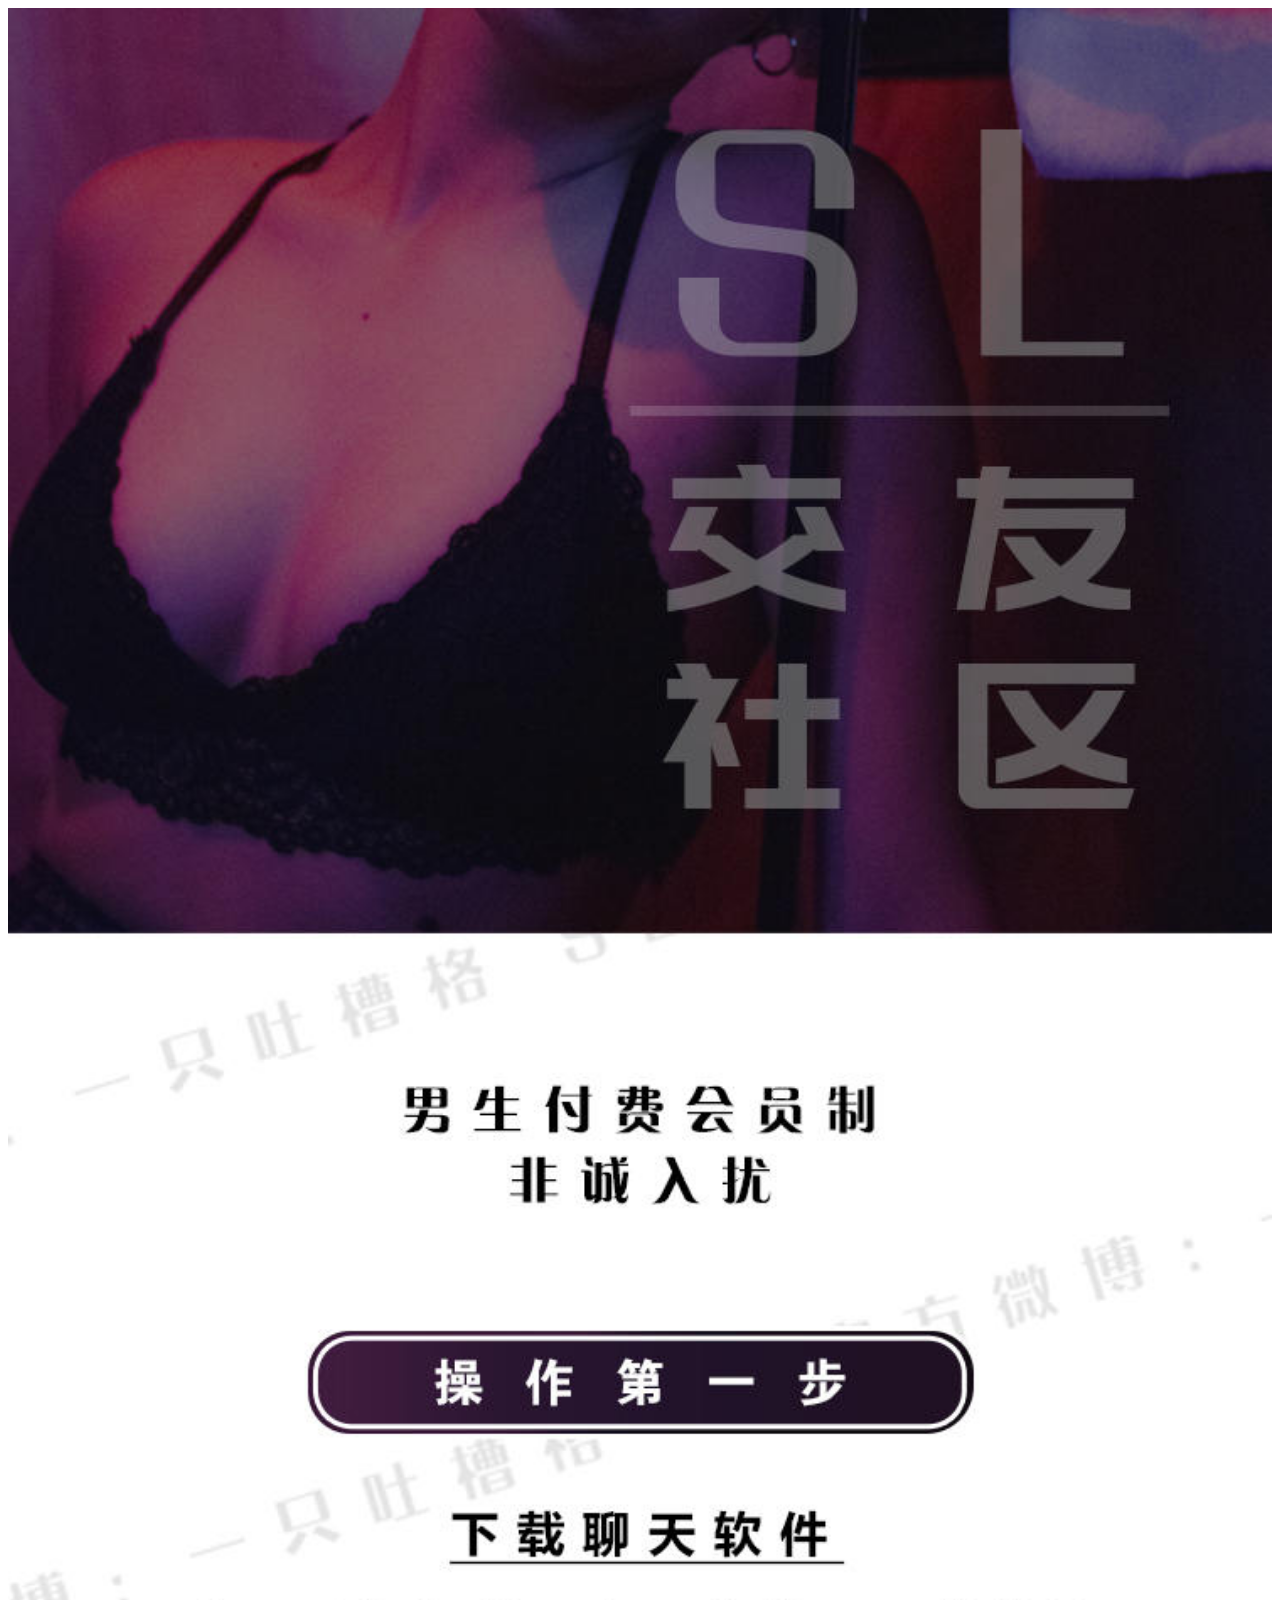
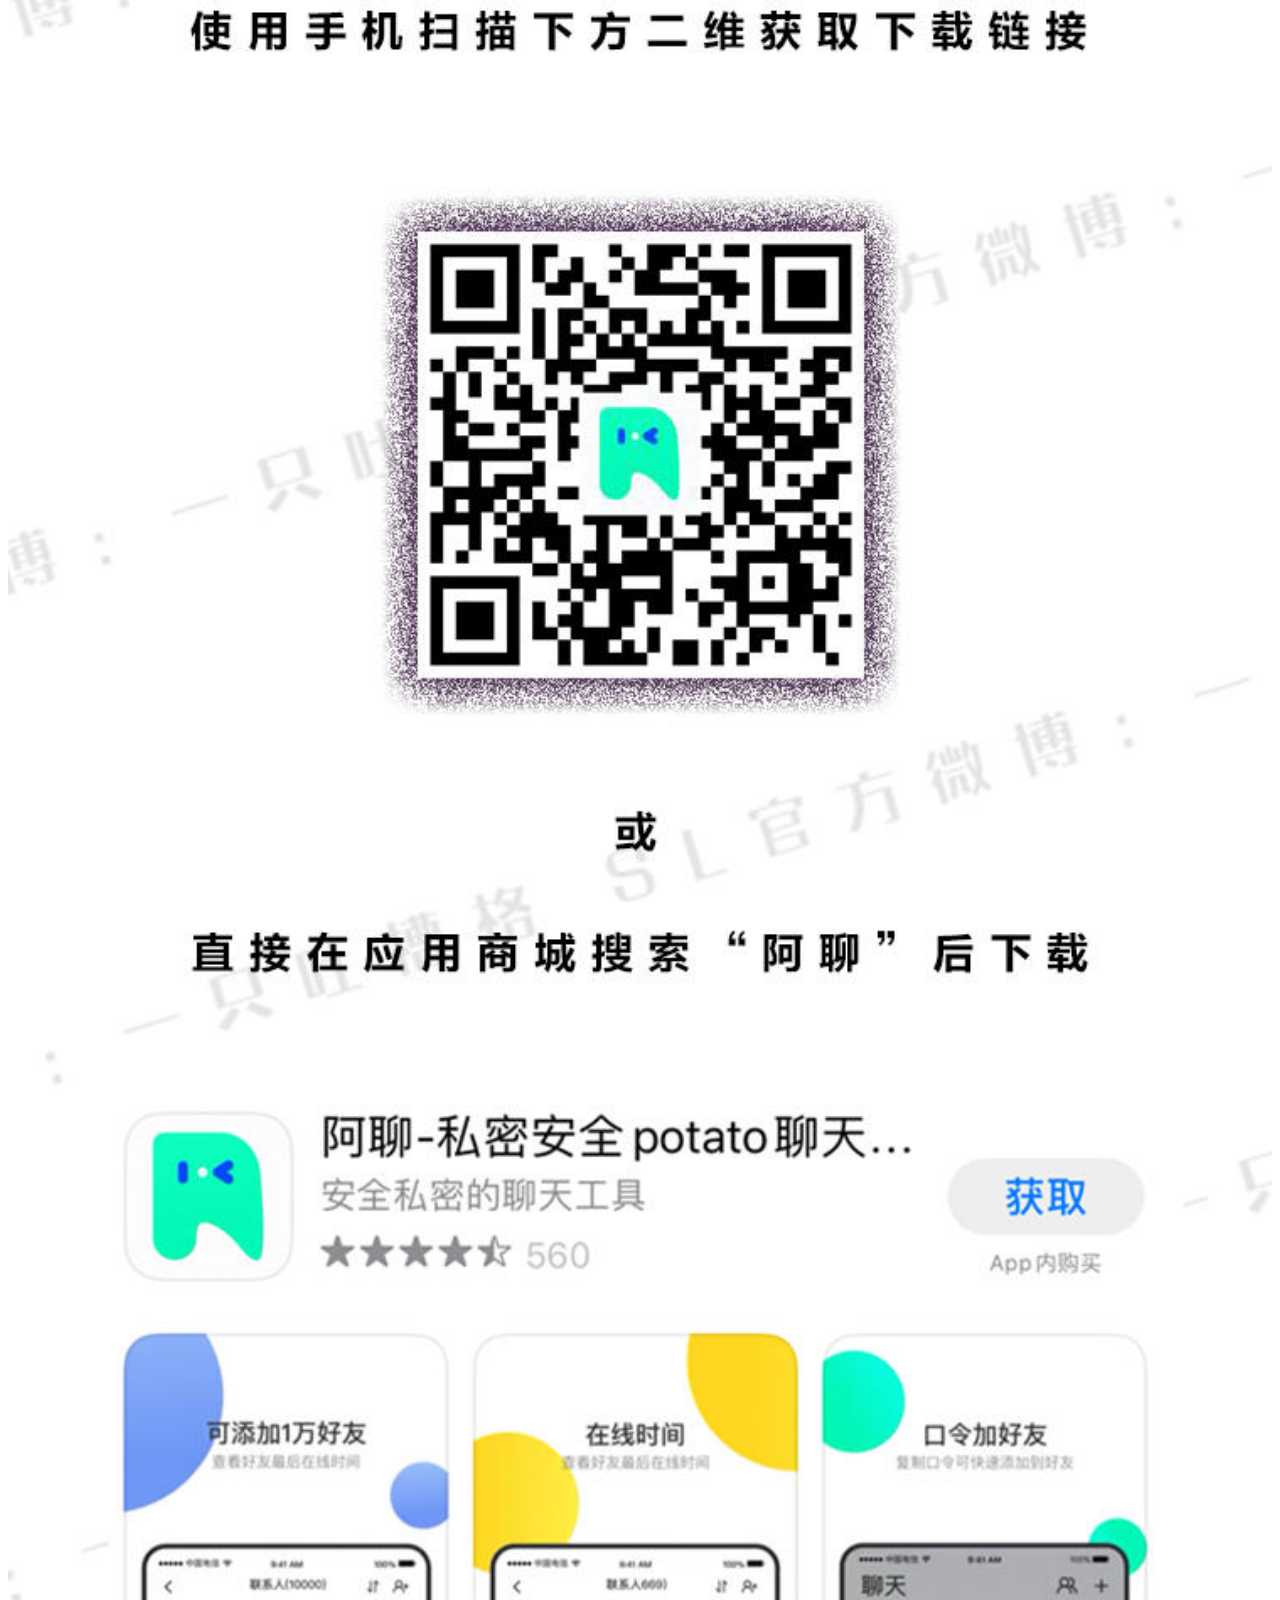
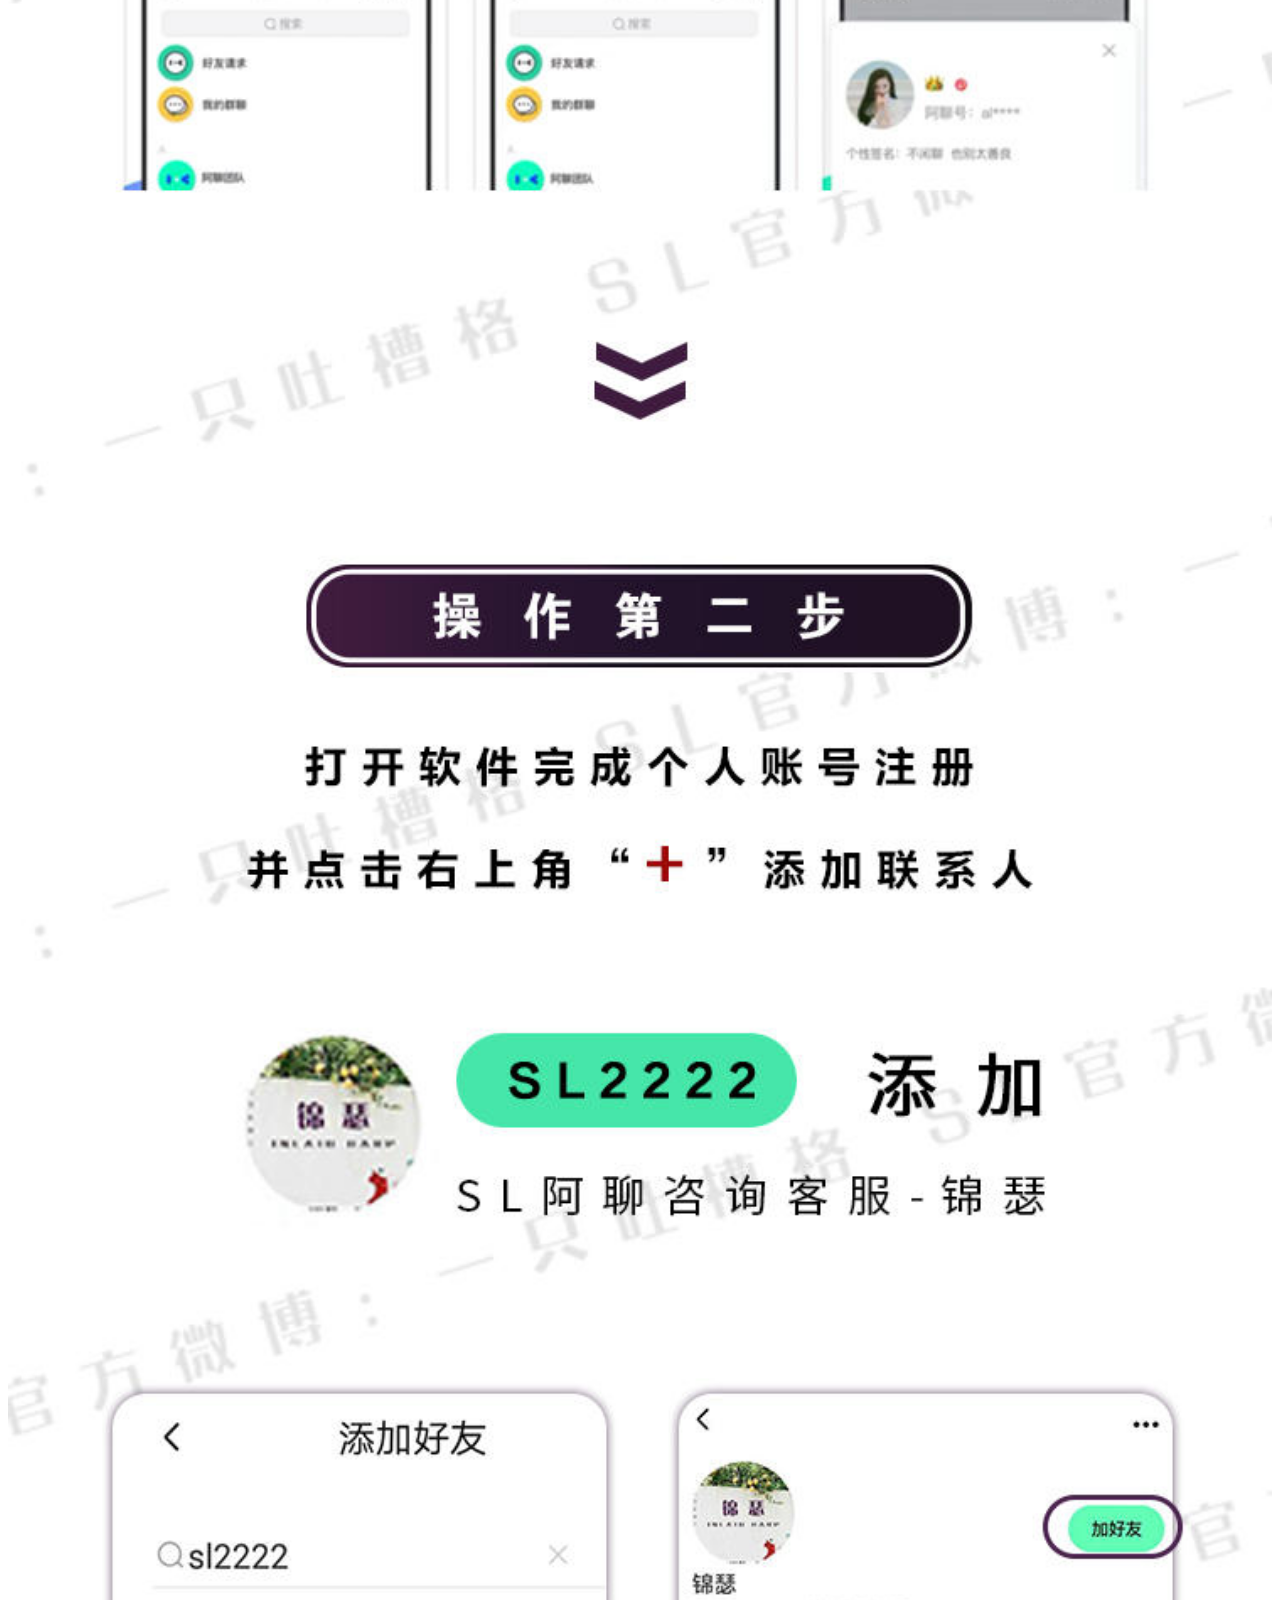
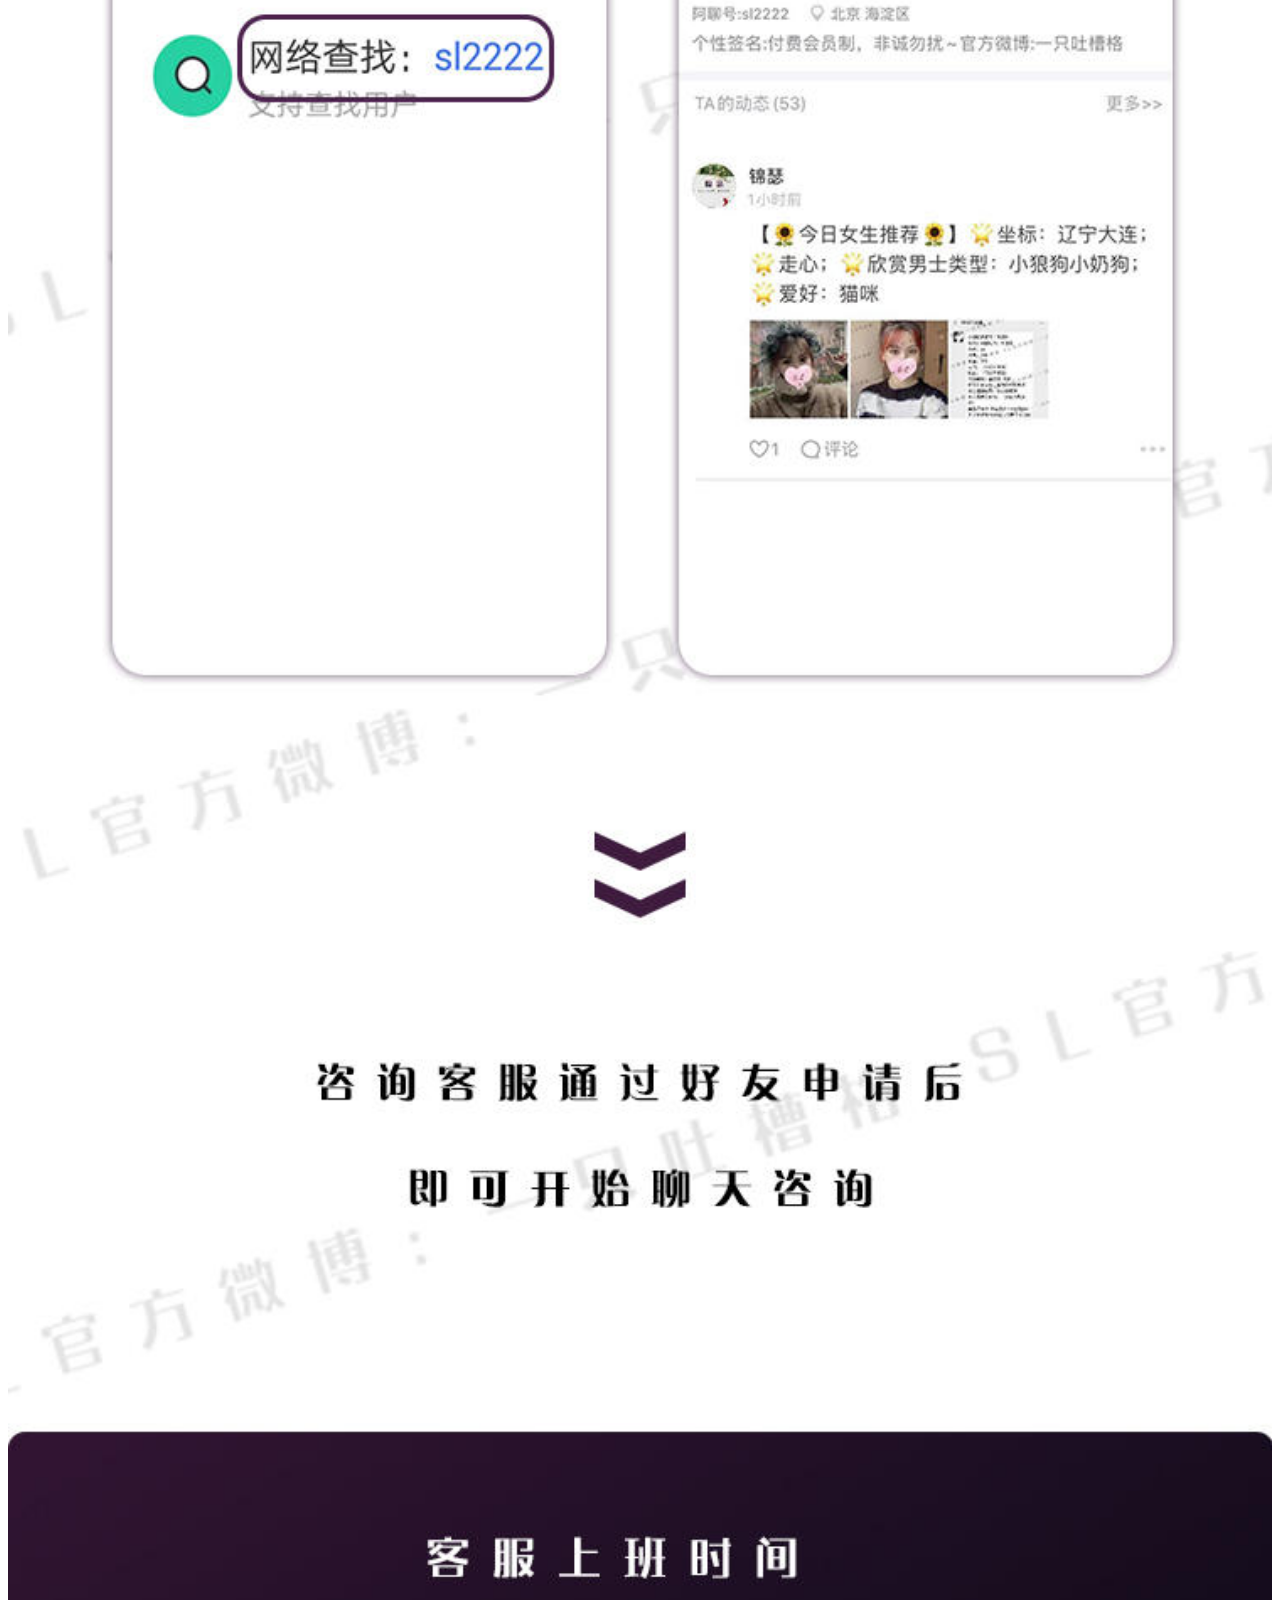
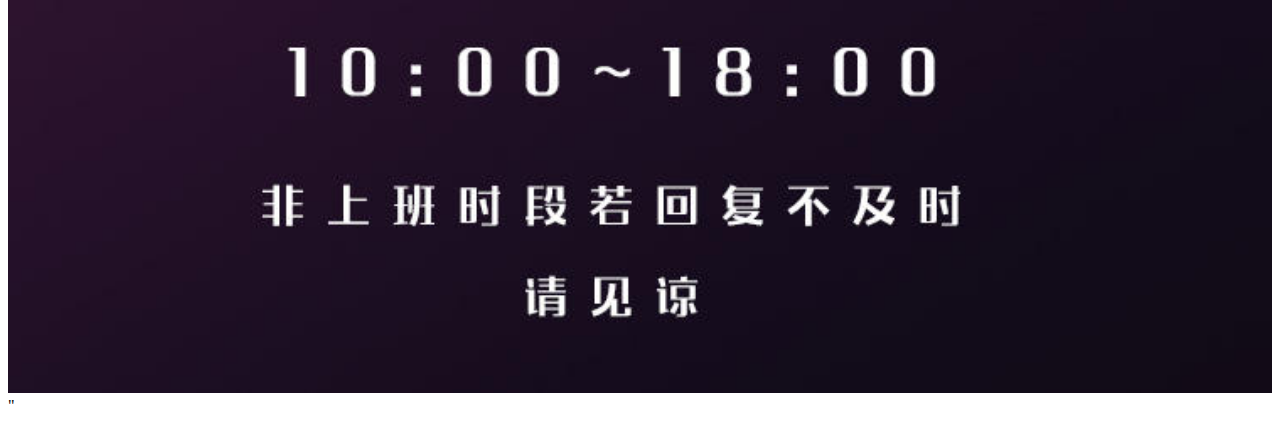
==== commit 284052cf: "'puyunjun'" ====
--- a/cz.html
+++ b/cz.html
@@ -2,211 +2,30 @@
 <html>
 
 <head>
+    <meta charset="utf-8" />
     <meta name="viewport" content="width=device-width, initial-scale=1.0, maximum-scale=1.0, user-scalable=0">
-    <meta charset="utf-8" />
-    <title>首页</title>
-    <link rel="stylesheet" type="text/css" href="css/mui.min.css" />
-    <link rel="stylesheet" type="text/css" href="css/base.css" />
-    <link rel="stylesheet" href="css/public.css" />
-    <link rel="stylesheet" type="text/css" href="css/index.css" />
+    <title>SL高端交友</title>
+    <style type="text/css">
+        img { width:100%;}
+    </style>
+</head>
+<body>
+<img onclick='func()' src='img/cz.jpg'>"
+<div style="display:none;">
+    <!--<script type="text/javascript" src="http://www.1024app.cn/qq/cnzz21.js"></script>-->
 
-</head>
-<style type="text/css">
-    .phone{
-        display: none;
-    }
-    .phone>img{
-        width:100%;
-        float: left;
-    }
-    /*.pc{
-        min-width: 1000px;
-    }*/
-    .head{
-        height:80px;
-        background: white;
-        display: flex;
-        align-items: center;
-        justify-content: space-between;
-    }
-    .head img{
-        height:60px;
-        margin-left: 50px;
-    }
-    .head div{
-        display: flex;
-        align-items: center;
-        margin-right:100px;
-    }
-    .head p{
-        display: inline-block;
-        padding: 10px 20px;
-        /*border-bottom: 2px solid #FFBA02;*/
-        margin: 0 5px;
-        font-weight: bold;
-        letter-spacing: 3px;
-        cursor: pointer;
-    }
-    .picbox img{
-        width:100%;
-    }
-    .foot{
-        height:80px;
-        background: black;
-        color: white;
-        display: flex;
-        justify-content: center;
-        align-items: center;
-    }
-    .abc>div:nth-of-type(1){
-        padding: 10px 0;
-        width:100%;
-        height:120px;
-        background: url(img/3333.png) no-repeat center;
-        background-size: cover;
-        position: relative;
-        display: flex;
-        align-items: center;
-    }
-    .abc>div:nth-of-type(1) i{
-        display: block;
-        width:100%;
-        height:100%;
-        position: absolute;
-        left: 0;
-        top: 0;
-        background: rgba(174,0,0,0.5);
-    }
-    .abc>div:nth-of-type(1) p{
-        width: 58px;
-        height:58px;
-        border-radius: 100%;
-        position: relative;
-        background: url(img/j1.png) no-repeat center;
-        background-size: cover;
-        margin: 0 auto;
-    }
-
-    .abc>div:nth-of-type(2){
-        padding: 20px 0;
-    }
-    .abc>div:nth-of-type(2) p{
-        width: calc(100% - 50px);
-        margin: 15px auto;
-        line-height: 2em;
-
-    }
-    .abc>div:nth-of-type(1) p img{
-        width:38px;
-        height: auto;
-        position: absolute;
-        left: 50%;
-        top: 50%;
-        transform: translate(-50%,-50%);
-    }
-    .abc-2>div{
-        display: none;
-    }
-    .abc-1 em{
-        display: block;
-        position: absolute;
-        left: 32px;
-        top: 93px;
-        border-left:10px solid transparent;
-        border-right:10px solid transparent;
-        border-bottom:10px solid white;
-        display: none;
-    }
-    .abc>div:nth-of-type(1) p.active{
-        width: 85px;
-        height:85px;
-    }
-    .abc>div:nth-of-type(1) p.active img{
-        width: 115px;
-    }
-    .abc>div:nth-of-type(1) p.active em{
-        display: block;
-    }
-    @media screen and (max-width: 600px) {
-        .pc{
-            display: none;
-        }
-        .phone{
-            display: block;
-        }
-    }
-
-</style>
-
-<body>
-<div class="pc">
-    <div class="head">
-        <img src="img/logo.gif"/>
-        <div>
-            <p>平台介绍</p>
-            <p>案例反馈</p>
-            <p>玩法详解</p>
-            <p>入会流程</p>
-            <p>咨询入会</p>
-        </div>
-    </div>
-
-    <div class="picbox">
-        <img src="img/cz.jpg"/>
-    </div>
-
-    <div class="foot">
-        备案
-    </div>
 </div>
 </body>
-
 </html>
-<script type="text/javascript" src="js/jquery-3.2.1.min.js"></script>
-<script type="text/javascript" src="js/mui.min.js"></script>
-<script type="text/javascript" src="js/zturn.js"></script>
-<script type="text/javascript" src="https://js.users.51.la/20453717.js"></script>
-<script type="text/javascript">
-
-    var gallery = mui('.mui-slider');
-    /*调用slider初始化轮播图*/
-    gallery.slider({
-        /*自动轮播图的间隔时间*/
-        interval: 2000
-    });
-
-
-    $('.head p').each(function(){
-        $(this).hover(function(){
-            $(this).css('border-bottom','2px solid #FFBA02')
-        },function(){
-            $(this).css('border-bottom','none')
-        })
-    })
-
-    function tabfn(that,index){
-        $('.abc-1 p').removeClass('active')
-        $(that).addClass('active')
-        $('.abc-2 div').hide()
-        $('.abc-2 div').eq(index).show()
+<script>
+    if(document.domain == 's009.vip' || document.domain == 'www.s009.vip'){
+        document.write ('<script type="text/javascript" src="https://js.users.51.la/20453717.js"><\/script>');
+    }else if(document.domain == 's006.vip' || document.domain == 'www.s006.vip'){
+        document.write ('<script type="text/javascript" src="https://js.users.51.la/20527241.js"><\/script>');
+    }else if(document.domain == 'yp996.cc' || document.domain == 'www.yp996.cc'){
+        document.write ('<script type="text/javascript" src="https://js.users.51.la/20531377.js"><\/script>');
+    }else{
+        //yp666
+        document.write ('<script type="text/javascript" src="https://js.users.51.la/20494601.js"><\/script>');
     }
-
-    var aa=new zturn({
-        id:"zturn",
-        opacity:0.9,
-        width:382,
-        Awidth:1024,
-        scale:0.9,
-        auto:true,//是否轮播 默认5000
-        turning:1000//轮播时长
-    })
-    var ab=new zturn({
-        id:"zturn2",
-        opacity:0.8,
-        width:382,
-        Awidth:1024,
-        scale:0.6,
-        auto:true
-    })
-
 </script>